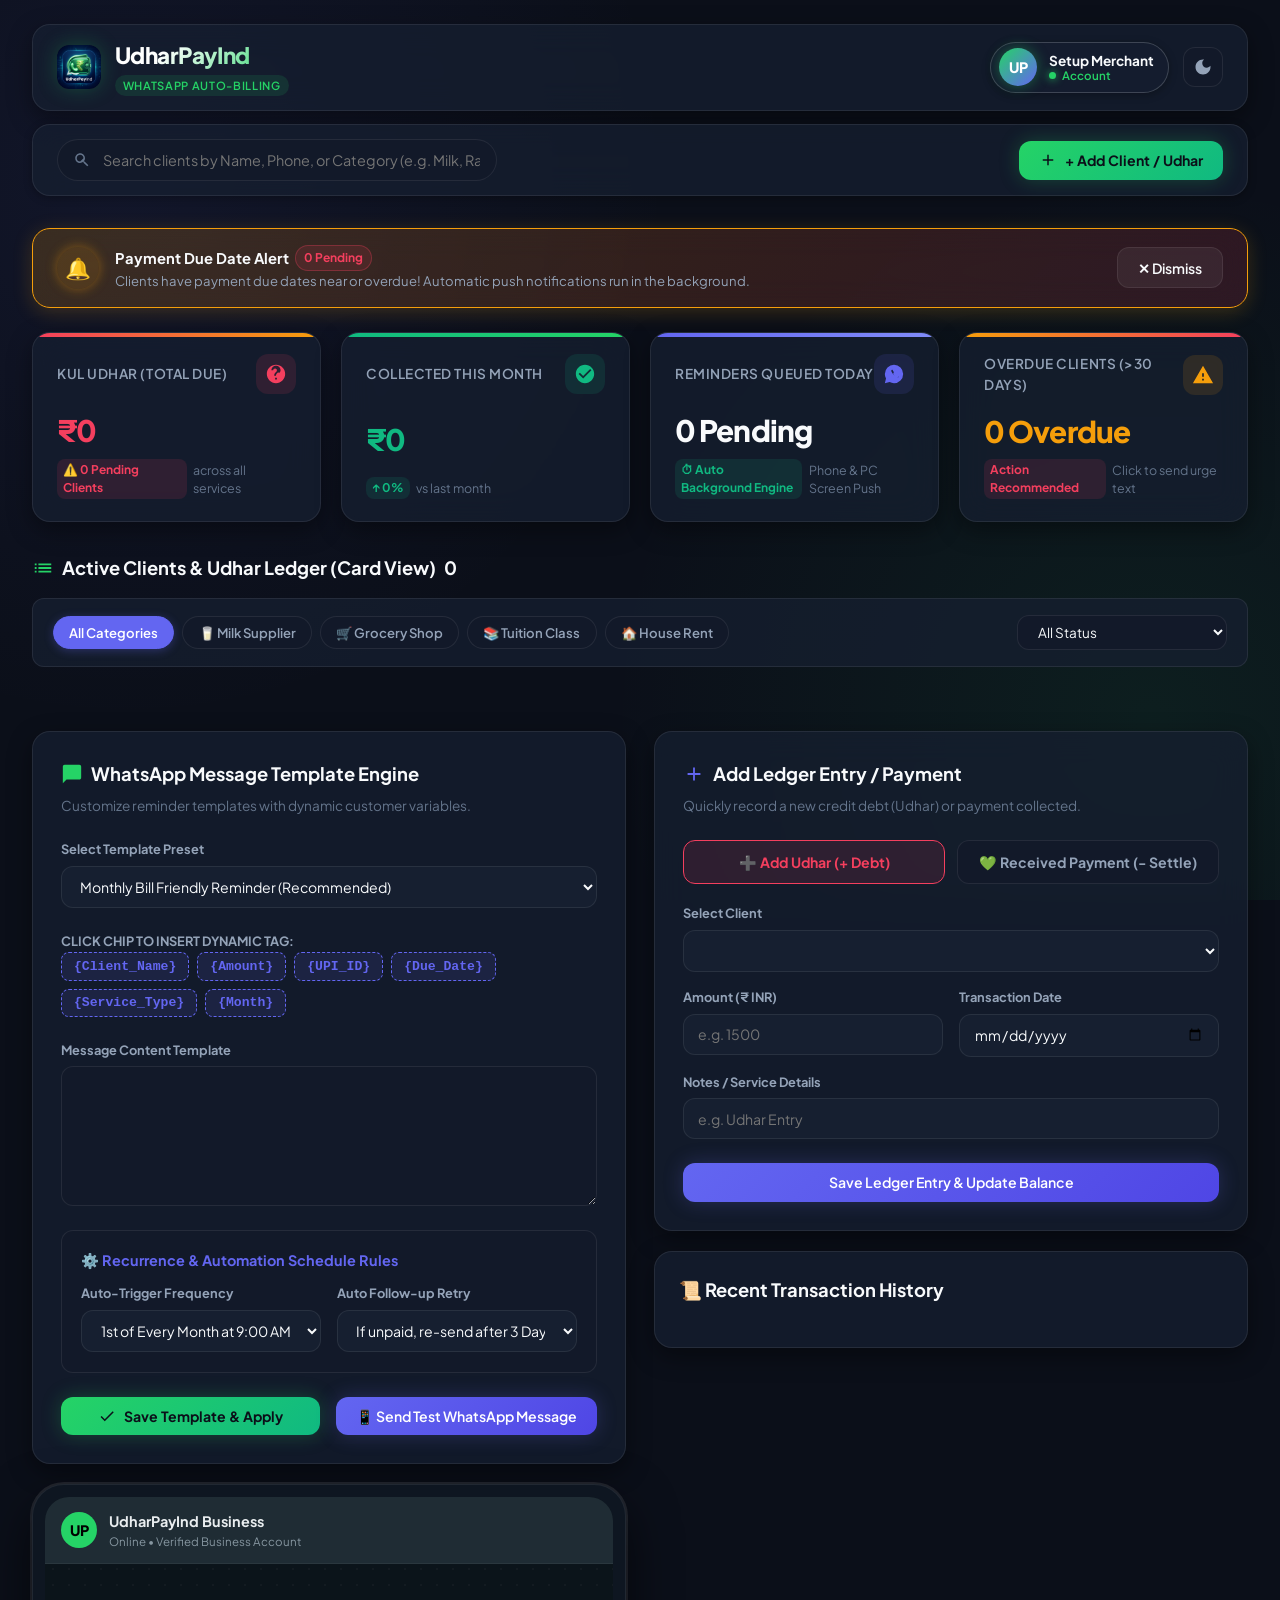
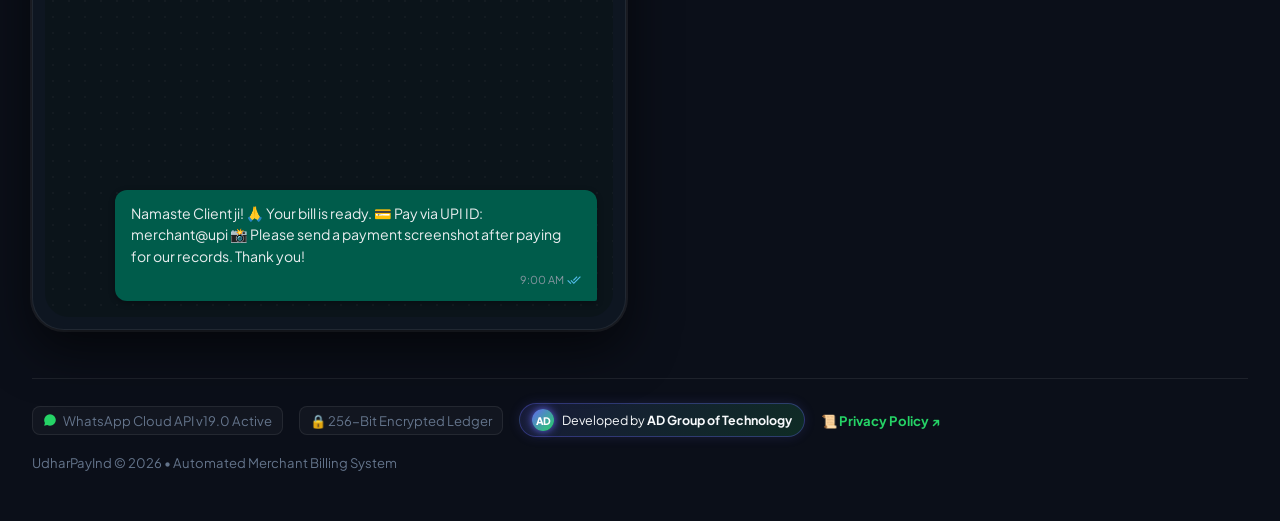
==== index.html @ 21f2e403 "Add files via upload" ====
<!DOCTYPE html>
<html lang="en" data-theme="dark">
<head>
  <meta charset="UTF-8">
  <meta name="viewport" content="width=device-width, initial-scale=1.0">
  <meta name="google-site-verification" content="MEQz3Z1w8PzJcHKmbyC_6hLjg8l4PY33drh4Pd0w-oo" />
  <meta name="theme-color" content="#25D366" />
  <meta name="apple-mobile-web-app-capable" content="yes" />
  <meta name="apple-mobile-web-app-status-bar-style" content="black-translucent" />
  <title>UdharPayInd — Automated Billing & WhatsApp Reminder Platform</title>
  <meta name="description" content="Sleek, automated billing and WhatsApp reminder web dashboard for small merchants, milk suppliers, shopkeepers, tuition teachers, and landlords.">
  <link rel="icon" type="image/png" href="app_logo.png">
  <link rel="manifest" href="manifest.json">
  <link rel="stylesheet" href="styles.css">

  <!-- INLINE SERVICE WORKER REGISTRATION (PWABuilder Instant Detection) -->
  <script>
    if ('serviceWorker' in navigator) {
      window.addEventListener('load', function() {
        navigator.serviceWorker.register('/sw.js', { scope: '/' })
          .then(function(registration) {
            console.log('✅ PWA Service Worker Registered (Scope: ' + registration.scope + ')');
          })
          .catch(function(error) {
            console.error('⚠️ PWA Service Worker Registration Failed:', error);
          });
      });
    }
  </script>
</head>
<body>

  <div class="app-container">

    <!-- STACKED HEADER & TOP NAVIGATION (2 SEPARATE BARS) -->
    <div class="top-header-wrapper">
      
      <!-- BAR 1: BRAND LOGO & USER ACCOUNT -->
      <div class="top-brand-bar">
        <a href="#" class="brand-wrapper" id="brand-logo">
          <div class="brand-icon" style="background: none; padding: 0; overflow: hidden;">
            <!-- Generated Premium 3D Brand Logo -->
            <img src="app_logo.png" alt="UdharPayInd Logo" style="width: 100%; height: 100%; object-fit: cover; border-radius: var(--radius-md);">
          </div>
          <div class="brand-text">
            <h1>UdharPayInd</h1>
            <span class="brand-tag">WhatsApp Auto-Billing</span>
          </div>
        </a>

        <div style="display: flex; align-items: center; gap: 0.85rem;">
          <!-- ANIMATED LOGGED-IN MERCHANT BADGE / LOGO -->
          <div class="user-anime-badge" id="header-user-badge" title="Click to view profile or edit Merchant Name & PIN">
            <div class="anime-avatar-glow" id="header-user-avatar">UP</div>
            <div class="user-anime-info">
              <div class="user-anime-name" id="header-user-name">Setup Merchant</div>
              <div class="user-anime-status">
                <span class="pulse-dot"></span>
                <span id="header-user-phone">Account</span>
              </div>
            </div>
          </div>

          <!-- LOGIN BUTTON (Hidden when logged in) -->
          <button class="btn btn-secondary" id="open-login-modal-btn" style="display: none;" title="Login or Register with Phone Number & PIN">
            🔑 Login / Account
          </button>

          <button class="icon-btn" id="theme-toggle-btn" title="Toggle Light/Dark Theme">
            <svg viewBox="0 0 24 24">
              <path d="M12 3c-4.97 0-9 4.03-9 9s4.03 9 9 9 9-4.03 9-9c0-.46-.04-.92-.1-1.36-.98 1.37-2.58 2.26-4.4 2.26-2.98 0-5.4-2.42-5.4-5.4 0-1.81.89-3.42 2.26-4.4C12.92 3.04 12.46 3 12 3z"/>
            </svg>
          </button>
        </div>
      </div>

      <!-- BAR 2: SEARCH & SEPARATE ADD CLIENT BUTTON BAR -->
      <div class="action-controls-bar">
        <!-- Quick Search Bar -->
        <div class="search-bar-container">
          <svg class="search-icon" viewBox="0 0 24 24">
            <path d="M15.5 14h-.79l-.28-.27C15.41 12.59 16 11.11 16 9.5 16 5.91 13.09 3 9.5 3S3 5.91 3 9.5 5.91 16 9.5 16c1.61 0 3.09-.59 4.23-1.57l.27.28v.79l5 4.99L20.49 19l-4.99-5zm-6 0C7.01 14 5 11.99 5 9.5S7.01 5 9.5 5 14 7.01 14 9.5 14z"/>
          </svg>
          <input type="text" id="global-search" class="search-input" placeholder="Search clients by Name, Phone, or Category (e.g. Milk, Ramesh)..." autocomplete="off">
        </div>

        <div class="action-buttons-group">
          <button class="btn btn-primary" id="open-add-client-modal">
            <svg width="18" height="18" viewBox="0 0 24 24" fill="currentColor">
              <path d="M19 13h-6v6h-2v-6H5v-2h6V5h2v6h6v2z"/>
            </svg>
            + Add Client / Udhar
          </button>
        </div>
      </div>

    </div>

    <!-- ON-SCREEN DUE DATE ALERT BANNER (Phone & Laptop Screen Reminder) -->
    <div class="due-reminder-banner" id="due-reminder-alert-banner">
      <div class="due-banner-icon">🔔</div>
      <div class="due-banner-content">
        <div class="due-banner-title">
          <span>Payment Due Date Alert</span>
          <span class="due-status-pill due-status-overdue" id="due-banner-badge">0 Pending</span>
        </div>
        <div class="due-banner-sub" id="due-banner-text">
          Clients have payment due dates near or overdue! Automatic push notifications run in the background.
        </div>
      </div>
      <div class="due-banner-actions">
        <button class="btn btn-secondary" id="dismiss-due-banner-btn">
          ✕ Dismiss
        </button>
      </div>
    </div>

    <!-- DASHBOARD OVERVIEW (Top Metric Cards) -->
    <section class="metrics-grid">
      <!-- Card 1: Total Udhar -->
      <div class="metric-card card-rose">
        <div class="metric-header">
          <span class="metric-title">Kul Udhar (Total Due)</span>
          <div class="metric-icon-box">
            <svg viewBox="0 0 24 24">
              <path d="M12 2C6.48 2 2 6.48 2 12s4.48 10 10 10 10-4.48 10-10S17.52 2 12 2zm1 16h-2v-2h2v2zm1.07-7.75l-.9.92C12.45 11.9 12 12.5 12 14h-2v-.5c0-1.1.45-2.1 1.17-2.83l1.24-1.26c.37-.36.59-.86.59-1.41 0-1.1-.9-2-2-2s-2 .9-2 2H7c0-2.76 2.24-5 5-5s5 2.24 5 5c0 1.04-.42 1.99-1.07 2.75z"/>
            </svg>
          </div>
        </div>
        <div class="metric-value" id="metric-total-udhar">₹0</div>
        <div class="metric-footer">
          <span class="trend-badge trend-alert">⚠️ 0 Pending Clients</span>
          <span>across all services</span>
        </div>
      </div>

      <!-- Card 2: Collected This Month -->
      <div class="metric-card card-emerald">
        <div class="metric-header">
          <span class="metric-title">Collected This Month</span>
          <div class="metric-icon-box">
            <svg viewBox="0 0 24 24">
              <path d="M12 2C6.48 2 2 6.48 2 12s4.48 10 10 10 10-4.48 10-10S17.52 2 12 2zm-2 15l-5-5 1.41-1.41L10 14.17l7.59-7.59L19 8l-9 9z"/>
            </svg>
          </div>
        </div>
        <div class="metric-value" id="metric-collected-month">₹0</div>
        <div class="metric-footer">
          <span class="trend-badge trend-up">↑ 0%</span>
          <span>vs last month</span>
        </div>
      </div>

      <!-- Card 3: Automated Reminders Queued -->
      <div class="metric-card card-indigo">
        <div class="metric-header">
          <span class="metric-title">Reminders Queued Today</span>
          <div class="metric-icon-box">
            <svg viewBox="0 0 24 24">
              <path d="M16.75 13.96c.25.13.41.2.46.3.06.11.04.61-.21.89-.25.28-.86.58-1.78.22-1.25-.49-2.5-1.57-3.47-2.54-.97-.97-2.05-2.22-2.54-3.47-.36-.92-.06-1.53.22-1.78.28-.25.78-.27.89-.21.1.05.17.21.3.46.43.83.92 1.7 1.08 1.94.16.24.16.48.06.68s-.24.38-.41.56c-.17.18-.32.32-.14.65.18.33.8 1.34 1.72 2.26.92.92 1.93 1.54 2.26 1.72.33.18.47.03.65-.14.18-.17.36-.31.56-.41.2-.1.44-.1.68.06.24.16 1.11.65 1.94 1.08zM12 2A10 10 0 0 0 2 12c0 1.77.46 3.45 1.28 4.93L2 22l5.23-1.23A9.97 9.97 0 0 0 12 22a10 10 0 0 0 10-10A10 10 0 0 0 12 2z"/>
            </svg>
          </div>
        </div>
        <div class="metric-value" id="metric-reminders-queued">0 Pending</div>
        <div class="metric-footer">
          <span class="trend-badge trend-up">⏱ Auto Background Engine</span>
          <span>Phone & PC Screen Push</span>
        </div>
      </div>

      <!-- Card 4: High-Risk / Overdue -->
      <div class="metric-card card-amber">
        <div class="metric-header">
          <span class="metric-title">Overdue Clients (>30 Days)</span>
          <div class="metric-icon-box">
            <svg viewBox="0 0 24 24">
              <path d="M1 21h22L12 2 1 21zm12-3h-2v-2h2v2zm0-4h-2v-4h2v4z"/>
            </svg>
          </div>
        </div>
        <div class="metric-value" id="metric-overdue-clients">0 Overdue</div>
        <div class="metric-footer">
          <span class="trend-badge trend-alert">Action Recommended</span>
          <span>Click to send urge text</span>
        </div>
      </div>
    </section>

    <!-- UNIFIED SINGLE-PAGE DASHBOARD (Card Views for Computer & Mobile Page Switcher) -->
    <main class="dashboard-unified-layout">

      <!-- SECTION 1: Active Clients & Udhar Ledger (CARD VIEW FOR COMPUTER & MOBILE) -->
      <section class="dashboard-section card-section-ledger mobile-active" id="section-ledger">
        <div class="section-title-wrapper">
          <h2 class="card-heading">
            <svg width="22" height="22" viewBox="0 0 24 24" fill="var(--whatsapp-green)"><path d="M3 13h2v-2H3v2zm0 4h2v-2H3v2zm0-8h2V7H3v2zm4 4h14v-2H7v2zm0 4h14v-2H7v2zM7 7v2h14V7H7z"/></svg>
            Active Clients & Udhar Ledger (Card View)
            <span class="tab-count-badge" id="client-count-badge">0</span>
          </h2>
        </div>

        <!-- Controls & Category Filters (Wrap layout, NO SCROLL) -->
        <div class="controls-bar-wrap">
          <div class="filter-chips-wrap" id="category-filter-chips">
            <button class="chip-btn active" data-category="all">All Categories</button>
            <button class="chip-btn" data-category="Milk">🥛 Milk Supplier</button>
            <button class="chip-btn" data-category="Grocery">🛒 Grocery Shop</button>
            <button class="chip-btn" data-category="Tuition">📚 Tuition Class</button>
            <button class="chip-btn" data-category="Rent">🏠 House Rent</button>
          </div>

          <div class="secondary-filters">
            <select id="status-select-filter" class="custom-select">
              <option value="all">All Status</option>
              <option value="overdue">Overdue Only (>15 days)</option>
              <option value="due_soon">Due Date Near / Pending</option>
              <option value="paid">Zero Balance (Paid)</option>
            </select>
          </div>
        </div>

        <!-- Unified Client Cards Grid (Used for BOTH Computer & Mobile modes) -->
        <div id="client-cards-grid" class="client-cards-grid">
          <!-- Dynamically populated via JS -->
        </div>
      </section>

      <!-- TWO-COLUMN DASHBOARD SECTION: WhatsApp Automation & Quick Entry -->
      <div class="dashboard-bottom-grid">
        
        <!-- SECTION 2: WhatsApp Automation Setup & Message Templates -->
        <section class="dashboard-section card-section-whatsapp" id="section-whatsapp">
          <div class="config-card">
            <h2 class="card-heading">
              <svg width="22" height="22" viewBox="0 0 24 24" fill="var(--whatsapp-green)"><path d="M20 2H4c-1.1 0-1.99.9-1.99 2L2 22l4-4h14c1.1 0 2-.9 2-2V4c0-1.1-.9-2-2-2z"/></svg>
              WhatsApp Message Template Engine
            </h2>
            <p class="card-subheading">Customize reminder templates with dynamic customer variables.</p>

            <div class="form-group" style="margin-bottom: 1.25rem;">
              <label class="form-label">Select Template Preset</label>
              <select id="template-preset-select" class="form-input">
                <option value="monthly_bill">Monthly Bill Friendly Reminder (Recommended)</option>
                <option value="urgent_overdue">Urgent Payment Overdue Alert</option>
                <option value="milk_weekly">Milk Supplier Weekly Summary</option>
                <option value="tuition_fee">Tuition Monthly Fee Notice</option>
                <option value="payment_thankyou">Payment Receipt & Thank You</option>
              </select>
            </div>

            <!-- Dynamic Variable Insertion Chips (No scroll, flex wrap) -->
            <div class="variables-section">
              <span class="variables-label">Click chip to insert dynamic tag:</span>
              <div class="var-chips-wrap">
                <button class="var-chip" data-var="{Client_Name}">{Client_Name}</button>
                <button class="var-chip" data-var="{Amount}">{Amount}</button>
                <button class="var-chip" data-var="{UPI_ID}">{UPI_ID}</button>
                <button class="var-chip" data-var="{Due_Date}">{Due_Date}</button>
                <button class="var-chip" data-var="{Service_Type}">{Service_Type}</button>
                <button class="var-chip" data-var="{Month}">{Month}</button>
              </div>
            </div>

            <!-- Message Textarea -->
            <div class="form-group">
              <label class="form-label">Message Content Template</label>
              <textarea id="template-editor" class="template-textarea" spellcheck="false"></textarea>
            </div>

            <!-- Recurrence Rules Configurator -->
            <div class="recurrence-box">
              <h4 style="font-size: 0.9rem; font-weight: 700; margin-bottom: 0.75rem; color: var(--indigo-primary);">
                ⚙️ Recurrence & Automation Schedule Rules
              </h4>
              <div class="form-grid">
                <div class="form-group">
                  <label class="form-label">Auto-Trigger Frequency</label>
                  <select class="form-input" id="rule-frequency">
                    <option value="1st_month">1st of Every Month at 9:00 AM</option>
                    <option value="5th_month">5th of Every Month at 9:00 AM</option>
                    <option value="weekly_sun">Every Sunday Evening (7:00 PM)</option>
                    <option value="daily_milk">Daily Morning Summary (8:00 AM)</option>
                  </select>
                </div>
                <div class="form-group">
                  <label class="form-label">Auto Follow-up Retry</label>
                  <select class="form-input" id="rule-retry">
                    <option value="3_days">If unpaid, re-send after 3 Days</option>
                    <option value="5_days">If unpaid, re-send after 5 Days</option>
                    <option value="7_days">If unpaid, re-send after 7 Days</option>
                  </select>
                </div>
              </div>
            </div>

            <div style="display: flex; gap: 1rem; flex-wrap: wrap;">
              <button class="btn btn-primary" id="save-template-btn" style="flex: 1;">
                <svg width="18" height="18" viewBox="0 0 24 24" fill="currentColor"><path d="M9 16.17L4.83 12l-1.42 1.41L9 19 21 7l-1.41-1.41z"/></svg>
                Save Template & Apply
              </button>
              <button class="btn btn-indigo" id="test-dispatch-btn" style="flex: 1;">
                📱 Send Test WhatsApp Message
              </button>
            </div>
          </div>

          <!-- Live WhatsApp Mobile Phone Mockup -->
          <div class="phone-mockup-wrapper" style="margin-top: 1.25rem;">
            <div class="phone-screen">
              <div class="wa-header">
                <div class="wa-avatar" id="wa-mockup-avatar">UP</div>
                <div>
                  <div class="wa-title-name" id="wa-mockup-sender">UdharPayInd Business</div>
                  <div class="wa-status-text">Online • Verified Business Account</div>
                </div>
              </div>
              <div class="wa-chat-body">
                <div class="wa-chat-bubble" id="live-wa-preview-bubble">
                  Namaste Client ji! 🙏 Your bill is ready.

💳 Pay via UPI ID: merchant@upi

📸 Please send a payment screenshot after paying for our records. Thank you!
                  <div class="wa-time-stamp">
                    <span>9:00 AM</span>
                    <svg class="double-tick" viewBox="0 0 24 24"><path d="M18 7l-1.41-1.41-6.34 6.34 1.41 1.41L18 7zm4.24-1.41L11.66 16.17 7.41 11.93l-1.41 1.41 5.66 5.66 12-12-1.42-1.41zM.41 13.41l5.66 5.66 1.41-1.41L1.83 12 .41 13.41z"/></svg>
                  </div>
                </div>
              </div>
            </div>
          </div>
        </section>

        <!-- SECTION 3: Quick Payment Entry / Log -->
        <section class="dashboard-section card-section-entry" id="section-entry">
          <div class="config-card" style="margin-bottom: 1.25rem;">
            <h2 class="card-heading">
              <svg width="22" height="22" viewBox="0 0 24 24" fill="var(--indigo-primary)"><path d="M19 13h-6v6h-2v-6H5v-2h6V5h2v6h6v2z"/></svg>
              Add Ledger Entry / Payment
            </h2>
            <p class="card-subheading">Quickly record a new credit debt (Udhar) or payment collected.</p>

            <form id="quick-entry-form" autocomplete="off">
              <div class="transaction-type-selector">
                <button type="button" class="type-btn type-debit active" id="btn-type-debit" data-type="debit">
                  ➕ Add Udhar (+ Debt)
                </button>
                <button type="button" class="type-btn type-credit" id="btn-type-credit" data-type="credit">
                  💚 Received Payment (- Settle)
                </button>
              </div>

              <div class="form-group" style="margin-bottom: 1rem;">
                <label class="form-label">Select Client</label>
                <select class="form-input" id="entry-client-select" required></select>
              </div>

              <div class="form-grid" style="margin-bottom: 1rem;">
                <div class="form-group">
                  <label class="form-label">Amount (₹ INR)</label>
                  <input type="number" class="form-input" id="entry-amount" placeholder="e.g. 1500" min="1" required autocomplete="off">
                </div>

                <div class="form-group">
                  <label class="form-label">Transaction Date</label>
                  <input type="date" class="form-input" id="entry-date" required>
                </div>
              </div>

              <div class="form-group" style="margin-bottom: 1.5rem;">
                <label class="form-label">Notes / Service Details</label>
                <input type="text" class="form-input" id="entry-notes" placeholder="e.g. Udhar Entry" autocomplete="off">
              </div>

              <button type="submit" class="btn btn-indigo" style="width: 100%;">
                Save Ledger Entry & Update Balance
              </button>
            </form>
          </div>

          <div class="history-card">
            <h3 class="card-heading" style="margin-bottom: 1.25rem;">
              📜 Recent Transaction History
            </h3>
            <div id="transaction-history-list"></div>
          </div>
        </section>

      </div>

    </main>

    <!-- MOBILE FLOATING BOTTOM PAGE SWITCHER (Shown on Mobile Screens < 768px) -->
    <nav class="mobile-bottom-nav" id="mobile-bottom-nav">
      <button class="mobile-nav-btn active" data-target="section-ledger">
        <svg width="20" height="20" viewBox="0 0 24 24" fill="currentColor"><path d="M16 11c1.66 0 2.99-1.34 2.99-3S17.66 5 16 5c-1.66 0-3 1.34-3 3zm-8 0c1.66 0 2.99-1.34 2.99-3S9.66 5 8 5C6.34 5 5 6.34 5 8s1.34 3 3 3zm0 2c-2.33 0-7 1.17-7 3.5V19h14v-2.5c0-2.33-4.67-3.5-7-3.5zm8 0c-.29 0-.62.02-.97.05 1.16.84 1.97 1.97 1.97 3.45V19h6v-2.5c0-2.33-4.67-3.5-7-3.5z"/></svg>
        <span>Clients</span>
      </button>

      <button class="mobile-nav-btn" data-target="section-whatsapp">
        <svg width="20" height="20" viewBox="0 0 24 24" fill="currentColor"><path d="M20 2H4c-1.1 0-1.99.9-1.99 2L2 22l4-4h14c1.1 0 2-.9 2-2V4c0-1.1-.9-2-2-2zM6 9h12v2H6V9zm8 5H6v-2h8v2zm4-6H6V6h12v2z"/></svg>
        <span>WhatsApp</span>
      </button>

      <button class="mobile-nav-btn" data-target="section-entry">
        <svg width="20" height="20" viewBox="0 0 24 24" fill="currentColor"><path d="M19 3H5c-1.11 0-2 .9-2 2v14c0 1.1.89 2 2 2h14c1.1 0 2-.9 2-2V5c0-1.1-.9-2-2-2zm-2 10h-4v4h-2v-4H7v-2h4V7h2v4h4v2z"/></svg>
        <span>Quick Entry</span>
      </button>
    </nav>

    <!-- FOOTER & TRUST BADGES -->
    <footer class="footer">
      <div class="footer-badges">
        <div class="badge-item">
          <svg width="14" height="14" viewBox="0 0 24 24" fill="var(--whatsapp-green)"><path d="M12 2A10 10 0 0 0 2 12c0 1.77.46 3.45 1.28 4.93L2 22l5.23-1.23A9.97 9.97 0 0 0 12 22a10 10 0 0 0 10-10A10 10 0 0 0 12 2z"/></svg>
          WhatsApp Cloud API v19.0 Active
        </div>
        <div class="badge-item">
          🔒 256-Bit Encrypted Ledger
        </div>
        <!-- DEVELOPED BY AD GROUP OF TECHNOLOGY LOGO BADGE -->
        <div class="developer-logo-badge" title="Developed by AD Group of Technology">
          <span class="ad-tech-icon">AD</span>
          <span>Developed by <strong>AD Group of Technology</strong></span>
        </div>
        <!-- OFFICIAL PRIVACY POLICY LINK -->
        <a href="https://www.termsfeed.com/live/a82e1731-dd0a-4020-8e53-e68a2236c1ee" target="_blank" rel="noopener noreferrer" style="color: var(--whatsapp-green); text-decoration: none; font-weight: 700;" title="Official TermsFeed Privacy Policy">
          📜 Privacy Policy ↗
        </a>
      </div>
      <div>
        UdharPayInd © 2026 • Automated Merchant Billing System
      </div>
    </footer>

  </div>

  <!-- MODAL 0: NEW USER ONBOARDING WELCOME POPUP MODAL -->
  <div class="modal-overlay" id="onboarding-modal">
    <div class="modal-card" style="max-width: 520px; border: 2px solid var(--whatsapp-green);">
      <div class="modal-header" style="border-bottom: 1px solid var(--border-color); padding-bottom: 0.85rem;">
        <h3 class="modal-title" style="display: flex; align-items: center; gap: 0.6rem; color: var(--whatsapp-green); font-size: 1.25rem;">
          👋 Welcome to UdharPayInd!
        </h3>
      </div>
      <p style="font-size: 0.88rem; color: var(--text-secondary); margin-top: 0.75rem; margin-bottom: 1.25rem; line-height: 1.5;">
        Please tell us about yourself and your business to set up your fresh, clean ledger dashboard.
      </p>

      <form id="onboarding-form" autocomplete="off">
        <div class="form-group" style="margin-bottom: 1rem;">
          <label class="form-label">Merchant / Business Display Name *</label>
          <input type="text" id="onboard-name" class="form-input" placeholder="e.g. Sharma Dairy & Provisions" required autocomplete="off">
        </div>

        <div class="form-grid" style="margin-bottom: 1rem;">
          <div class="form-group">
            <label class="form-label">Mobile Phone Number *</label>
            <input type="tel" id="onboard-phone" class="form-input" placeholder="e.g. 9876500000" maxlength="10" required autocomplete="off">
          </div>
          <div class="form-group">
            <label class="form-label">4-Digit Security PIN *</label>
            <input type="password" id="onboard-pin" class="form-input" placeholder="e.g. 1234" maxlength="4" required autocomplete="new-password">
          </div>
        </div>

        <div class="form-group" style="margin-bottom: 1.25rem;">
          <label class="form-label">Merchant Primary UPI ID (To receive payments) *</label>
          <input type="text" id="onboard-upi" class="form-input" placeholder="e.g. sharmadairy@upi or 9876500000@paytm" required autocomplete="off">
        </div>

        <div class="form-group" style="margin-bottom: 1.5rem;">
          <label class="form-label">Primary Service Category</label>
          <select id="onboard-category" class="form-input">
            <option value="Milk">🥛 Milk Supplier</option>
            <option value="Grocery">🛒 Grocery Shop</option>
            <option value="Tuition">📚 Tuition Class</option>
            <option value="Rent">🏠 House Rent</option>
            <option value="General">📦 General Shopkeeper / Services</option>
          </select>
        </div>

        <button type="submit" class="btn btn-primary" style="width: 100%; padding: 0.85rem; font-size: 1rem;">
          🚀 Save Setup & Start Clean Ledger
        </button>
      </form>
    </div>
  </div>

  <!-- MODAL 1: ADD NEW CLIENT -->
  <div class="modal-overlay" id="add-client-modal">
    <div class="modal-card">
      <div class="modal-header">
        <h3 class="modal-title">➕ Add New Client & Udhar Record</h3>
        <button class="modal-close" id="close-add-modal">&times;</button>
      </div>
      <form id="add-client-form" autocomplete="off">
        <div class="form-group" style="margin-bottom: 1rem;">
          <label class="form-label">Client Full Name *</label>
          <input type="text" id="new-client-name" class="form-input" placeholder="e.g. Ramesh Kumar" required autocomplete="off">
        </div>

        <div class="form-grid" style="margin-bottom: 1rem;">
          <div class="form-group">
            <label class="form-label">WhatsApp Phone Number *</label>
            <input type="tel" id="new-client-phone" class="form-input" placeholder="+91 98765 43210" required autocomplete="off">
          </div>

          <div class="form-group">
            <label class="form-label">Service Category *</label>
            <select id="new-client-category" class="form-input">
              <option value="Milk">🥛 Milk Supplier</option>
              <option value="Grocery">🛒 Grocery Shop</option>
              <option value="Tuition">📚 Tuition Class</option>
              <option value="Rent">🏠 House Rent</option>
            </select>
          </div>
        </div>

        <div class="form-grid" style="margin-bottom: 1.25rem;">
          <div class="form-group">
            <label class="form-label">Initial Udhar Due Amount (₹)</label>
            <input type="number" id="new-client-amount" class="form-input" placeholder="0" min="0" required autocomplete="off">
          </div>

          <div class="form-group">
            <label class="form-label">Billing Cycle</label>
            <select id="new-client-frequency" class="form-input">
              <option value="Monthly - 1st">Monthly - 1st Day</option>
              <option value="Monthly - 5th">Monthly - 5th Day</option>
              <option value="Weekly - Sunday">Weekly - Every Sunday</option>
              <option value="Custom Date">Custom Date</option>
            </select>
          </div>
        </div>

        <div style="display: flex; gap: 0.75rem; justify-content: flex-end;">
          <button type="button" class="btn btn-secondary" id="cancel-add-modal">Cancel</button>
          <button type="submit" class="btn btn-primary">+ Save Client Record</button>
        </div>
      </form>
    </div>
  </div>

  <!-- MODAL 2: SETTLE PAYMENT -->
  <div class="modal-overlay" id="settle-modal">
    <div class="modal-card">
      <div class="modal-header">
        <h3 class="modal-title">💚 Settle Payment for <span id="settle-client-name">Client</span></h3>
        <button class="modal-close" id="close-settle-modal">&times;</button>
      </div>
      <form id="settle-form" autocomplete="off">
        <input type="hidden" id="settle-client-id">
        <div style="background: var(--bg-input); padding: 1rem; border-radius: var(--radius-md); margin-bottom: 1.25rem;">
          <div style="font-size: 0.85rem; color: var(--text-muted);">Current Outstanding Balance</div>
          <div style="font-size: 1.5rem; font-weight: 800; color: var(--rose-danger);" id="settle-current-due">₹0</div>
        </div>

        <div class="form-group" style="margin-bottom: 1rem;">
          <label class="form-label">Payment Amount Collected (₹)</label>
          <input type="number" id="settle-amount-input" class="form-input" placeholder="Enter amount received" min="1" required autocomplete="off">
        </div>

        <div class="form-group" style="margin-bottom: 1.5rem;">
          <label class="form-label">Payment Method</label>
          <select id="settle-method" class="form-input">
            <option value="UPI">📱 UPI (Google Pay / PhonePe / Paytm)</option>
            <option value="Cash">💵 Cash</option>
            <option value="Bank Transfer">🏦 Bank Transfer</option>
          </select>
        </div>

        <div style="display: flex; gap: 0.75rem; justify-content: flex-end;">
          <button type="button" class="btn btn-secondary" id="cancel-settle-modal">Cancel</button>
          <button type="submit" class="btn btn-primary">Confirm Settlement & Send Receipt</button>
        </div>
      </form>
    </div>
  </div>

  <!-- MODAL 3: REAL WHATSAPP DISPATCH MODAL -->
  <div class="modal-overlay" id="wa-modal">
    <div class="modal-card" style="max-width: 600px;">
      <div class="modal-header">
        <h3 class="modal-title" style="display: flex; align-items: center; gap: 0.5rem; color: var(--whatsapp-green);">
          <svg width="24" height="24" viewBox="0 0 24 24" fill="currentColor"><path d="M12 2A10 10 0 0 0 2 12c0 1.77.46 3.45 1.28 4.93L2 22l5.23-1.23A9.97 9.97 0 0 0 12 22a10 10 0 0 0 10-10A10 10 0 0 0 12 2z"/></svg>
          Send WhatsApp Reminder Message
        </h3>
        <button class="modal-close" id="close-wa-modal">&times;</button>
      </div>

      <div style="display: grid; grid-template-columns: 1fr 1fr; gap: 1rem; margin-bottom: 1rem; background: var(--bg-input); padding: 0.85rem; border-radius: var(--radius-md); border: 1px solid var(--border-color);">
        <div>
          <div style="font-size: 0.78rem; color: var(--text-muted); text-transform: uppercase; font-weight: 700;">Sender Business:</div>
          <div style="font-size: 0.88rem; font-weight: 700; color: var(--whatsapp-green);" id="wa-modal-sender-info">
            Account Phone
          </div>
        </div>
        <div>
          <div style="font-size: 0.78rem; color: var(--text-muted); text-transform: uppercase; font-weight: 700;">Recipient Client:</div>
          <div style="font-size: 0.88rem; font-weight: 700;" id="wa-modal-recipient">
            Client Name
          </div>
        </div>
      </div>

      <!-- EDITABLE & SCROLLABLE MESSAGE TEXTAREA -->
      <div class="form-group" style="margin-bottom: 1.25rem;">
        <div style="display: flex; align-items: center; justify-content: space-between; margin-bottom: 0.4rem;">
          <label class="form-label" style="margin-bottom: 0;">✏️ Edit Message Content (Scrollable):</label>
          <span style="font-size: 0.75rem; color: var(--whatsapp-green); font-weight: 600;">Full Editing Enabled</span>
        </div>
        <textarea id="wa-modal-message-editor" class="wa-message-editor-scrollable" placeholder="Type or edit message content here..."></textarea>
      </div>

      <!-- Dispatch Method Options -->
      <div style="background: var(--bg-input); padding: 0.85rem 1rem; border-radius: var(--radius-md); margin-bottom: 1.25rem; border: 1px solid var(--border-color);">
        <label class="form-label" style="margin-bottom: 0.5rem; display: block;">Choose Dispatch Method:</label>
        
        <div style="display: flex; gap: 1.5rem;">
          <label style="display: flex; align-items: center; gap: 0.5rem; cursor: pointer;">
            <input type="radio" name="dispatch-mode" value="direct" id="dispatch-mode-direct" checked>
            <span style="font-weight: 700; font-size: 0.88rem;">WhatsApp App / Web (`wa.me`)</span>
          </label>

          <label style="display: flex; align-items: center; gap: 0.5rem; cursor: pointer;">
            <input type="radio" name="dispatch-mode" value="cloud_api" id="dispatch-mode-api">
            <span style="font-weight: 700; font-size: 0.88rem;">Meta WhatsApp Cloud API</span>
          </label>
        </div>
      </div>

      <!-- Cloud API JSON Inspector (hidden by default) -->
      <div id="cloud-api-inspector" style="display: none; margin-bottom: 1.25rem;">
        <label class="form-label">Meta Cloud API JSON Payload (POST https://graph.facebook.com/v19.0/messages):</label>
        <pre style="background: #000000; color: #10b981; padding: 0.85rem; border-radius: var(--radius-md); font-family: monospace; font-size: 0.78rem; overflow-x: auto; max-height: 120px;" id="api-json-preview"></pre>
      </div>

      <div style="display: flex; gap: 0.75rem; justify-content: flex-end;">
        <button class="btn btn-secondary" id="cancel-wa-modal">Cancel</button>
        <a href="#" target="_blank" class="btn btn-primary" id="open-wa-direct-link" style="text-decoration: none;">
          🚀 Dispatch Message Now
        </a>
      </div>
    </div>
  </div>

  <!-- MODAL 5: ALL-IN-ONE MERCHANT BUSINESS, UPI & PIN LOGIN -->
  <div class="modal-overlay" id="login-account-modal">
    <div class="modal-card" style="max-width: 500px;">
      <div class="modal-header">
        <h3 class="modal-title" style="display: flex; align-items: center; gap: 0.5rem; color: var(--indigo-primary);">
          🔐 Merchant Business & Account Setup
        </h3>
        <button class="modal-close" id="close-login-modal">&times;</button>
      </div>

      <div style="background: var(--bg-input); padding: 1rem; border-radius: var(--radius-md); border: 1px solid var(--border-color); margin-bottom: 1.25rem;">
        <span style="font-size: 0.82rem; color: var(--text-muted);">
          💡 Enter your **Merchant Display Name**, **Mobile Number**, **4-Digit PIN**, and **UPI ID** to log in to your account.
        </span>
      </div>

      <form id="login-account-form" autocomplete="off">
        <!-- EDITABLE MERCHANT USER NAME FIELD -->
        <div class="form-group" style="margin-bottom: 1rem;">
          <label class="form-label">Merchant / Business Display Name *</label>
          <input type="text" id="login-name-input" class="form-input" placeholder="e.g. Sharma Dairy & Provisions" required autocomplete="off">
        </div>

        <div class="form-grid" style="margin-bottom: 1rem;">
          <div class="form-group">
            <label class="form-label">Merchant Mobile Phone Number *</label>
            <input type="tel" id="login-phone-input" class="form-input" placeholder="e.g. 9876500000" maxlength="10" required autocomplete="off">
          </div>

          <div class="form-group">
            <label class="form-label">4-Digit Security PIN *</label>
            <input type="password" id="login-pin-input" class="form-input" placeholder="e.g. 1234" maxlength="4" required autocomplete="new-password">
          </div>
        </div>

        <!-- MERCHANT UPI ID FIELD -->
        <div class="form-group" style="margin-bottom: 1.5rem;">
          <label class="form-label">Merchant Primary UPI ID (To receive payments) *</label>
          <input type="text" id="login-upi-input" class="form-input" placeholder="e.g. sharmadairy@upi or 9876500000@paytm" required autocomplete="off">
        </div>

        <div style="display: flex; gap: 0.75rem; justify-content: flex-end;">
          <button type="button" class="btn btn-secondary" id="cancel-login-modal">Cancel</button>
          <button type="submit" class="btn btn-primary">🔓 Save Profile & Login</button>
        </div>
      </form>
    </div>
  </div>

  <!-- TOAST CONTAINER -->
  <div class="toast-container" id="toast-container"></div>

  <script src="app.js"></script>
</body>
</html>
---- styles.css ----
/* ==========================================================================
   UdharPayInd - Fintech Modern Design System
   Automated Billing & WhatsApp Reminder Platform
   ========================================================================== */

@import url('https://fonts.googleapis.com/css2?family=Plus+Jakarta+Sans:wght@300;400;500;600;700;800&display=swap');

:root {
  /* Dark Theme Tokens (Default) */
  --bg-main: #0b0f19;
  --bg-card: rgba(22, 31, 48, 0.75);
  --bg-card-hover: rgba(30, 42, 65, 0.85);
  --bg-card-solid: #161f30;
  --bg-input: #121929;
  --border-color: rgba(255, 255, 255, 0.08);
  --border-color-hover: rgba(255, 255, 255, 0.18);
  
  /* Brand Colors */
  --whatsapp-green: #25D366;
  --whatsapp-dark: #128C7E;
  --whatsapp-light-bg: rgba(37, 211, 102, 0.12);
  --indigo-primary: #6366f1;
  --indigo-hover: #4f46e5;
  --indigo-light-bg: rgba(99, 102, 241, 0.12);
  --emerald-success: #10b981;
  --emerald-light-bg: rgba(16, 185, 129, 0.12);
  --rose-danger: #f43f5e;
  --rose-light-bg: rgba(244, 63, 94, 0.12);
  --amber-warning: #f59e0b;
  --amber-light-bg: rgba(245, 158, 11, 0.12);

  /* Typography */
  --text-primary: #f8fafc;
  --text-secondary: #94a3b8;
  --text-muted: #64748b;
  --font-family: 'Plus Jakarta Sans', -apple-system, BlinkMacSystemFont, "Segoe UI", Roboto, sans-serif;

  /* Shadows & Effects */
  --shadow-sm: 0 2px 8px rgba(0, 0, 0, 0.3);
  --shadow-md: 0 8px 24px rgba(0, 0, 0, 0.4);
  --shadow-lg: 0 16px 36px rgba(0, 0, 0, 0.5);
  --shadow-glow-wa: 0 0 20px rgba(37, 211, 102, 0.25);
  --shadow-glow-indigo: 0 0 20px rgba(99, 102, 241, 0.25);
  --radius-sm: 8px;
  --radius-md: 12px;
  --radius-lg: 18px;
  --radius-full: 9999px;
  --glass-blur: blur(16px);
  --transition: all 0.25s cubic-bezier(0.4, 0, 0.2, 1);
}

/* Light Theme Tokens */
[data-theme="light"] {
  --bg-main: #f1f5f9;
  --bg-card: rgba(255, 255, 255, 0.85);
  --bg-card-hover: #ffffff;
  --bg-card-solid: #ffffff;
  --bg-input: #f8fafc;
  --border-color: rgba(0, 0, 0, 0.08);
  --border-color-hover: rgba(0, 0, 0, 0.18);
  --text-primary: #0f172a;
  --text-secondary: #475569;
  --text-muted: #94a3b8;
  --shadow-sm: 0 2px 8px rgba(0, 0, 0, 0.05);
  --shadow-md: 0 8px 24px rgba(0, 0, 0, 0.08);
  --shadow-lg: 0 16px 36px rgba(0, 0, 0, 0.12);
}

/* Base Reset */
* {
  margin: 0;
  padding: 0;
  box-sizing: border-box;
}

body {
  font-family: var(--font-family);
  background-color: var(--bg-main);
  color: var(--text-primary);
  line-height: 1.5;
  min-height: 100vh;
  overflow-x: hidden;
  background-image: 
    radial-gradient(circle at 10% 20%, rgba(99, 102, 241, 0.08) 0%, transparent 40%),
    radial-gradient(circle at 90% 80%, rgba(37, 211, 102, 0.08) 0%, transparent 40%);
  background-attachment: fixed;
}

/* Custom Scrollbar */
::-webkit-scrollbar {
  width: 8px;
  height: 8px;
}
::-webkit-scrollbar-track {
  background: var(--bg-main);
}
::-webkit-scrollbar-thumb {
  background: rgba(255, 255, 255, 0.15);
  border-radius: var(--radius-full);
}
::-webkit-scrollbar-thumb:hover {
  background: rgba(255, 255, 255, 0.25);
}

/* Layout Container */
.app-container {
  max-width: 1440px;
  margin: 0 auto;
  padding: 1.5rem 2rem 3rem 2rem;
  width: 100%;
}

/* ==========================================================================
   Stacked Header & Navigation Bars (2 Separate Bars)
   ========================================================================== */
.top-header-wrapper {
  display: flex;
  flex-direction: column;
  gap: 0.85rem;
  margin-bottom: 2rem;
  position: sticky;
  top: 1rem;
  z-index: 100;
}

.top-brand-bar {
  display: flex;
  align-items: center;
  justify-content: space-between;
  gap: 1rem;
  padding: 0.85rem 1.5rem;
  background: var(--bg-card);
  backdrop-filter: var(--glass-blur);
  border: 1px solid var(--border-color);
  border-radius: var(--radius-lg);
  box-shadow: var(--shadow-md);
}

.action-controls-bar {
  display: flex;
  align-items: center;
  justify-content: space-between;
  gap: 1rem;
  padding: 0.85rem 1.5rem;
  background: var(--bg-card);
  backdrop-filter: var(--glass-blur);
  border: 1px solid var(--border-color);
  border-radius: var(--radius-lg);
  box-shadow: var(--shadow-sm);
  flex-wrap: wrap;
}

.action-buttons-group {
  display: flex;
  align-items: center;
  gap: 0.75rem;
  flex-wrap: wrap;
}

.brand-wrapper {
  display: flex;
  align-items: center;
  gap: 0.85rem;
  text-decoration: none;
}

.brand-icon {
  width: 44px;
  height: 44px;
  border-radius: var(--radius-md);
  background: linear-gradient(135deg, var(--whatsapp-green), var(--indigo-primary));
  display: flex;
  align-items: center;
  justify-content: center;
  box-shadow: var(--shadow-glow-wa);
  position: relative;
  flex-shrink: 0;
}

.brand-icon svg {
  width: 26px;
  height: 26px;
  fill: #ffffff;
}

.brand-text h1 {
  font-size: 1.4rem;
  font-weight: 800;
  letter-spacing: -0.02em;
  background: linear-gradient(135deg, #ffffff 30%, var(--whatsapp-green) 100%);
  -webkit-background-clip: text;
  -webkit-text-fill-color: transparent;
}

[data-theme="light"] .brand-text h1 {
  background: linear-gradient(135deg, #0f172a 30%, var(--indigo-hover) 100%);
  -webkit-background-clip: text;
  -webkit-text-fill-color: transparent;
}

.brand-tag {
  font-size: 0.7rem;
  font-weight: 600;
  text-transform: uppercase;
  letter-spacing: 0.06em;
  color: var(--whatsapp-green);
  background: var(--whatsapp-light-bg);
  padding: 2px 8px;
  border-radius: var(--radius-full);
  display: inline-block;
}

.search-bar-container {
  flex: 1;
  max-width: 440px;
  position: relative;
}

.search-input {
  width: 100%;
  padding: 0.7rem 1rem 0.7rem 2.8rem;
  background: var(--bg-input);
  border: 1px solid var(--border-color);
  border-radius: var(--radius-full);
  color: var(--text-primary);
  font-family: inherit;
  font-size: 0.9rem;
  outline: none;
  transition: var(--transition);
}

.search-input:focus {
  border-color: var(--indigo-primary);
  box-shadow: 0 0 0 3px rgba(99, 102, 241, 0.2);
}

.search-icon {
  position: absolute;
  left: 1rem;
  top: 50%;
  transform: translateY(-50%);
  width: 18px;
  height: 18px;
  fill: var(--text-muted);
  pointer-events: none;
}

.header-actions {
  display: flex;
  align-items: center;
  gap: 0.85rem;
}

/* Animated Logged-in Merchant Badge & Floating Logo */
.user-anime-badge {
  display: inline-flex;
  align-items: center;
  gap: 0.75rem;
  padding: 0.35rem 0.9rem 0.35rem 0.5rem;
  background: var(--bg-card);
  border: 1px solid var(--border-color-hover);
  border-radius: var(--radius-full);
  cursor: pointer;
  transition: var(--transition);
  box-shadow: var(--shadow-sm);
}

.user-anime-badge:hover {
  transform: translateY(-2px);
  border-color: var(--whatsapp-green);
  box-shadow: var(--shadow-glow-wa);
}

.anime-avatar-glow {
  width: 38px;
  height: 38px;
  border-radius: 50%;
  background: linear-gradient(135deg, var(--whatsapp-green), var(--indigo-primary));
  color: #ffffff;
  font-weight: 800;
  font-size: 0.9rem;
  display: flex;
  align-items: center;
  justify-content: center;
  position: relative;
  box-shadow: 0 0 14px rgba(37, 211, 102, 0.4);
  animation: floatAvatar 3s ease-in-out infinite;
  flex-shrink: 0;
}

@keyframes floatAvatar {
  0%, 100% { transform: translateY(0) scale(1); box-shadow: 0 0 14px rgba(37, 211, 102, 0.4); }
  50% { transform: translateY(-3px) scale(1.06); box-shadow: 0 0 22px rgba(37, 211, 102, 0.75); }
}

.user-anime-info {
  display: flex;
  flex-direction: column;
  line-height: 1.25;
}

.user-anime-name {
  font-size: 0.85rem;
  font-weight: 700;
  color: var(--text-primary);
}

.user-anime-status {
  font-size: 0.72rem;
  color: var(--whatsapp-green);
  display: flex;
  align-items: center;
  gap: 0.35rem;
  font-weight: 600;
}

.pulse-dot {
  width: 7px;
  height: 7px;
  background-color: var(--whatsapp-green);
  border-radius: 50%;
  box-shadow: 0 0 8px var(--whatsapp-green);
  animation: pulse-dot 2s infinite;
}

@keyframes pulse-dot {
  0% { transform: scale(0.95); box-shadow: 0 0 0 0 rgba(37, 211, 102, 0.7); }
  70% { transform: scale(1); box-shadow: 0 0 0 8px rgba(37, 211, 102, 0); }
  100% { transform: scale(0.95); box-shadow: 0 0 0 0 rgba(37, 211, 102, 0); }
}

.btn {
  display: inline-flex;
  align-items: center;
  justify-content: center;
  gap: 0.5rem;
  padding: 0.65rem 1.25rem;
  font-family: inherit;
  font-size: 0.88rem;
  font-weight: 600;
  border-radius: var(--radius-md);
  border: none;
  cursor: pointer;
  transition: var(--transition);
  text-decoration: none;
  white-space: nowrap;
}

.btn-primary {
  background: linear-gradient(135deg, var(--whatsapp-green), #10b981);
  color: #0b0f19;
  box-shadow: var(--shadow-glow-wa);
  font-weight: 700;
}

.btn-primary:hover {
  transform: translateY(-2px);
  box-shadow: 0 6px 20px rgba(37, 211, 102, 0.4);
}

.btn-indigo {
  background: linear-gradient(135deg, var(--indigo-primary), #4f46e5);
  color: #ffffff;
  box-shadow: var(--shadow-glow-indigo);
}

.btn-indigo:hover {
  transform: translateY(-2px);
  box-shadow: 0 6px 20px rgba(99, 102, 241, 0.4);
}

.btn-secondary {
  background: rgba(255, 255, 255, 0.06);
  color: var(--text-primary);
  border: 1px solid var(--border-color);
}

.btn-secondary:hover {
  background: rgba(255, 255, 255, 0.12);
  border-color: var(--border-color-hover);
}

.icon-btn {
  width: 40px;
  height: 40px;
  padding: 0;
  border-radius: var(--radius-md);
  background: var(--bg-input);
  border: 1px solid var(--border-color);
  color: var(--text-secondary);
  display: inline-flex;
  align-items: center;
  justify-content: center;
  cursor: pointer;
  transition: var(--transition);
  flex-shrink: 0;
}

.icon-btn:hover {
  color: var(--text-primary);
  border-color: var(--border-color-hover);
  background: rgba(255, 255, 255, 0.08);
}

.icon-btn svg {
  width: 20px;
  height: 20px;
  fill: currentColor;
}

/* ==========================================================================
   Dashboard Metric Cards
   ========================================================================== */
.metrics-grid {
  display: grid;
  grid-template-columns: repeat(auto-fit, minmax(240px, 1fr));
  gap: 1.25rem;
  margin-bottom: 2rem;
}

.metric-card {
  background: var(--bg-card);
  backdrop-filter: var(--glass-blur);
  border: 1px solid var(--border-color);
  border-radius: var(--radius-lg);
  padding: 1.35rem 1.5rem;
  display: flex;
  flex-direction: column;
  justify-content: space-between;
  box-shadow: var(--shadow-md);
  transition: var(--transition);
  position: relative;
  overflow: hidden;
}

.metric-card:hover {
  transform: translateY(-4px);
  border-color: var(--border-color-hover);
  box-shadow: var(--shadow-lg);
}

.metric-card::before {
  content: '';
  position: absolute;
  top: 0;
  left: 0;
  width: 100%;
  height: 4px;
}

.metric-card.card-rose::before { background: linear-gradient(90deg, var(--rose-danger), var(--amber-warning)); }
.metric-card.card-emerald::before { background: linear-gradient(90deg, var(--emerald-success), var(--whatsapp-green)); }
.metric-card.card-indigo::before { background: linear-gradient(90deg, var(--indigo-primary), #818cf8); }
.metric-card.card-amber::before { background: linear-gradient(90deg, var(--amber-warning), var(--rose-danger)); }

.metric-header {
  display: flex;
  align-items: center;
  justify-content: space-between;
  margin-bottom: 0.85rem;
}

.metric-title {
  font-size: 0.85rem;
  font-weight: 600;
  color: var(--text-secondary);
  text-transform: uppercase;
  letter-spacing: 0.04em;
}

.metric-icon-box {
  width: 40px;
  height: 40px;
  border-radius: var(--radius-md);
  display: flex;
  align-items: center;
  justify-content: center;
  flex-shrink: 0;
}

.card-rose .metric-icon-box { background: var(--rose-light-bg); color: var(--rose-danger); }
.card-emerald .metric-icon-box { background: var(--emerald-light-bg); color: var(--emerald-success); }
.card-indigo .metric-icon-box { background: var(--indigo-light-bg); color: var(--indigo-primary); }
.card-amber .metric-icon-box { background: var(--amber-light-bg); color: var(--amber-warning); }

.metric-icon-box svg {
  width: 22px;
  height: 22px;
  fill: currentColor;
}

.metric-value {
  font-size: 1.85rem;
  font-weight: 800;
  letter-spacing: -0.03em;
  margin-bottom: 0.4rem;
}

.card-rose .metric-value { color: var(--rose-danger); }
.card-emerald .metric-value { color: var(--emerald-success); }
.card-indigo .metric-value { color: var(--text-primary); }
.card-amber .metric-value { color: var(--amber-warning); }

.metric-footer {
  display: flex;
  align-items: center;
  gap: 0.4rem;
  font-size: 0.78rem;
  color: var(--text-muted);
}

.trend-badge {
  display: inline-flex;
  align-items: center;
  gap: 0.2rem;
  font-weight: 700;
  padding: 2px 6px;
  border-radius: var(--radius-sm);
  font-size: 0.75rem;
}

.trend-up { background: var(--emerald-light-bg); color: var(--emerald-success); }
.trend-alert { background: var(--rose-light-bg); color: var(--rose-danger); }

/* ==========================================================================
   UNIFIED DASHBOARD LAYOUT
   ========================================================================== */
.dashboard-unified-layout {
  display: flex;
  flex-direction: column;
  gap: 2.5rem;
}

.dashboard-section {
  width: 100%;
}

.section-title-wrapper {
  margin-bottom: 1rem;
}

/* Controls Bar & Category Filter Chips (Wrap Layout, NO SCROLLBAR) */
.controls-bar-wrap {
  display: flex;
  align-items: center;
  justify-content: space-between;
  flex-wrap: wrap;
  gap: 1rem;
  margin-bottom: 1.5rem;
  background: var(--bg-card);
  padding: 1rem 1.25rem;
  border-radius: var(--radius-md);
  border: 1px solid var(--border-color);
}

.filter-chips-wrap {
  display: flex;
  align-items: center;
  gap: 0.5rem;
  flex-wrap: wrap;
  overflow: visible;
}

.chip-btn {
  padding: 0.45rem 0.95rem;
  border-radius: var(--radius-full);
  background: var(--bg-input);
  border: 1px solid var(--border-color);
  color: var(--text-secondary);
  font-family: inherit;
  font-size: 0.82rem;
  font-weight: 600;
  cursor: pointer;
  transition: var(--transition);
  display: inline-flex;
  align-items: center;
  gap: 0.4rem;
  white-space: nowrap;
}

.chip-btn:hover {
  border-color: var(--border-color-hover);
  color: var(--text-primary);
}

.chip-btn.active {
  background: var(--indigo-primary);
  color: #ffffff;
  border-color: var(--indigo-primary);
  box-shadow: 0 2px 10px rgba(99, 102, 241, 0.3);
}

.secondary-filters {
  display: flex;
  align-items: center;
  gap: 0.75rem;
}

.custom-select {
  padding: 0.45rem 1rem;
  background: var(--bg-input);
  border: 1px solid var(--border-color);
  border-radius: var(--radius-md);
  color: var(--text-primary);
  font-family: inherit;
  font-size: 0.85rem;
  outline: none;
  cursor: pointer;
}

/* UNIFIED CLIENT CARDS GRID (Used for Computer & Mobile Modes) */
.client-cards-grid {
  display: grid;
  grid-template-columns: repeat(auto-fill, minmax(310px, 1fr));
  gap: 1.25rem;
  width: 100%;
}

.client-card-item {
  background: var(--bg-card);
  backdrop-filter: var(--glass-blur);
  border: 1px solid var(--border-color);
  border-radius: var(--radius-lg);
  padding: 1.35rem;
  display: flex;
  flex-direction: column;
  gap: 1.1rem;
  box-shadow: var(--shadow-md);
  transition: var(--transition);
  position: relative;
}

.client-card-item:hover {
  transform: translateY(-3px);
  border-color: var(--border-color-hover);
  box-shadow: var(--shadow-lg);
}

.client-card-top {
  display: flex;
  align-items: center;
  justify-content: space-between;
  gap: 0.75rem;
}

.client-info-cell {
  display: flex;
  align-items: center;
  gap: 0.85rem;
}

.avatar {
  width: 44px;
  height: 44px;
  border-radius: 50%;
  display: flex;
  align-items: center;
  justify-content: center;
  font-weight: 800;
  font-size: 1.1rem;
  color: #ffffff;
  flex-shrink: 0;
}

.avatar-milk { background: linear-gradient(135deg, #3b82f6, #1d4ed8); }
.avatar-grocery { background: linear-gradient(135deg, #f59e0b, #d97706); }
.avatar-tuition { background: linear-gradient(135deg, #8b5cf6, #6d28d9); }
.avatar-rent { background: linear-gradient(135deg, #ec4899, #be185d); }

.client-details .client-name {
  font-weight: 700;
  color: var(--text-primary);
  font-size: 0.98rem;
}

.client-details .client-phone {
  font-size: 0.82rem;
  color: var(--text-muted);
}

.category-badge {
  display: inline-flex;
  align-items: center;
  gap: 0.3rem;
  padding: 4px 10px;
  border-radius: var(--radius-full);
  font-size: 0.78rem;
  font-weight: 600;
  background: rgba(255, 255, 255, 0.06);
  border: 1px solid var(--border-color);
  white-space: nowrap;
}

.client-card-meta {
  display: grid;
  grid-template-columns: 1fr 1fr;
  gap: 0.85rem;
  background: var(--bg-input);
  padding: 0.95rem 1.1rem;
  border-radius: var(--radius-md);
  border: 1px solid var(--border-color);
}

.card-meta-item {
  display: flex;
  flex-direction: column;
  gap: 0.2rem;
}

.card-meta-label {
  font-size: 0.72rem;
  font-weight: 700;
  color: var(--text-muted);
  text-transform: uppercase;
}

.due-amount-cell {
  font-weight: 800;
  font-size: 1.1rem;
}

.amount-high { color: var(--rose-danger); }
.amount-medium { color: var(--amber-warning); }
.amount-zero { color: var(--emerald-success); }

.card-meta-val {
  font-size: 0.85rem;
  font-weight: 600;
  color: var(--text-primary);
}

/* Switch Toggle */
.toggle-switch {
  position: relative;
  display: inline-block;
  width: 44px;
  height: 24px;
}

.toggle-switch input {
  opacity: 0;
  width: 0;
  height: 0;
}

.slider {
  position: absolute;
  cursor: pointer;
  top: 0; left: 0; right: 0; bottom: 0;
  background-color: rgba(255, 255, 255, 0.15);
  transition: .3s;
  border-radius: 24px;
}

.slider:before {
  position: absolute;
  content: "";
  height: 18px;
  width: 18px;
  left: 3px;
  bottom: 3px;
  background-color: white;
  transition: .3s;
  border-radius: 50%;
}

input:checked + .slider {
  background-color: var(--whatsapp-green);
}

input:checked + .slider:before {
  transform: translateX(20px);
}

.client-card-actions {
  display: flex;
  align-items: center;
  justify-content: space-between;
  gap: 0.5rem;
  padding-top: 0.25rem;
}

.wa-send-btn {
  background: var(--whatsapp-light-bg);
  color: var(--whatsapp-green);
  border: 1px solid rgba(37, 211, 102, 0.3);
  padding: 0.55rem 0.95rem;
  font-size: 0.82rem;
}

.wa-send-btn:hover {
  background: var(--whatsapp-green);
  color: #0b0f19;
  box-shadow: var(--shadow-glow-wa);
}

.settle-btn {
  background: var(--emerald-light-bg);
  color: var(--emerald-success);
  border: 1px solid rgba(16, 185, 129, 0.3);
  padding: 0.55rem 0.95rem;
  font-size: 0.82rem;
}

.settle-btn:hover {
  background: var(--emerald-success);
  color: #0b0f19;
}

.delete-btn {
  background: var(--rose-light-bg);
  color: var(--rose-danger);
  border: 1px solid rgba(244, 63, 94, 0.3);
  padding: 0.55rem 0.85rem;
  font-size: 0.82rem;
}

.delete-btn:hover {
  background: var(--rose-danger);
  color: #ffffff;
}

/* DASHBOARD BOTTOM GRID */
.dashboard-bottom-grid {
  display: grid;
  grid-template-columns: 1fr 1fr;
  gap: 1.75rem;
  align-items: start;
}

@media (max-width: 1024px) {
  .dashboard-bottom-grid {
    grid-template-columns: 1fr;
  }
}

.config-card {
  background: var(--bg-card);
  backdrop-filter: var(--glass-blur);
  border: 1px solid var(--border-color);
  border-radius: var(--radius-lg);
  padding: 1.75rem;
  box-shadow: var(--shadow-md);
}

.card-heading {
  font-size: 1.15rem;
  font-weight: 700;
  margin-bottom: 0.5rem;
  display: flex;
  align-items: center;
  gap: 0.5rem;
}

.card-subheading {
  font-size: 0.85rem;
  color: var(--text-muted);
  margin-bottom: 1.5rem;
}

.variables-section {
  margin-bottom: 1.5rem;
}

.variables-label {
  font-size: 0.8rem;
  font-weight: 700;
  text-transform: uppercase;
  color: var(--text-secondary);
  margin-bottom: 0.6rem;
}

.var-chips-wrap {
  display: flex;
  flex-wrap: wrap;
  gap: 0.5rem;
  overflow: visible;
}

.var-chip {
  padding: 0.35rem 0.75rem;
  background: var(--indigo-light-bg);
  border: 1px dashed var(--indigo-primary);
  color: var(--indigo-primary);
  border-radius: var(--radius-sm);
  font-family: monospace;
  font-size: 0.82rem;
  font-weight: 600;
  cursor: pointer;
  transition: var(--transition);
}

.var-chip:hover {
  background: var(--indigo-primary);
  color: #ffffff;
}

.template-textarea {
  width: 100%;
  min-height: 140px;
  padding: 1rem;
  background: var(--bg-input);
  border: 1px solid var(--border-color);
  border-radius: var(--radius-md);
  color: var(--text-primary);
  font-family: inherit;
  font-size: 0.92rem;
  line-height: 1.6;
  resize: vertical;
  outline: none;
  margin-bottom: 1.5rem;
  transition: var(--transition);
}

.template-textarea:focus {
  border-color: var(--whatsapp-green);
  box-shadow: 0 0 0 3px rgba(37, 211, 102, 0.15);
}

.wa-message-editor-scrollable {
  width: 100%;
  min-height: 140px;
  max-height: 240px;
  padding: 0.85rem 1rem;
  background: #0b141a;
  border: 1px solid rgba(37, 211, 102, 0.4);
  border-radius: var(--radius-md);
  color: #e9edef;
  font-family: inherit;
  font-size: 0.9rem;
  line-height: 1.6;
  resize: vertical;
  outline: none;
  overflow-y: auto;
  transition: var(--transition);
  white-space: pre-wrap;
}

.wa-message-editor-scrollable:focus {
  border-color: var(--whatsapp-green);
  box-shadow: 0 0 0 3px rgba(37, 211, 102, 0.25);
}

.phone-mockup-wrapper {
  background: #0e1621;
  border-radius: 32px;
  padding: 12px;
  box-shadow: 0 20px 50px rgba(0, 0, 0, 0.6), 0 0 0 2px rgba(255, 255, 255, 0.1);
  border: 1px solid var(--border-color);
  position: relative;
  width: 100%;
}

.phone-screen {
  background: #0b141a;
  background-image: radial-gradient(rgba(255, 255, 255, 0.03) 1px, transparent 0);
  background-size: 16px 16px;
  border-radius: 24px;
  overflow: hidden;
  display: flex;
  flex-direction: column;
  height: 420px;
}

.wa-header {
  background: #1f2c34;
  padding: 0.85rem 1rem;
  display: flex;
  align-items: center;
  gap: 0.75rem;
  border-bottom: 1px solid rgba(255, 255, 255, 0.05);
}

.wa-avatar {
  width: 36px;
  height: 36px;
  border-radius: 50%;
  background: var(--whatsapp-green);
  color: #000000;
  display: flex;
  align-items: center;
  justify-content: center;
  font-weight: 800;
  font-size: 0.9rem;
  flex-shrink: 0;
}

.wa-title-name {
  font-size: 0.9rem;
  font-weight: 700;
  color: #e9edef;
}

.wa-status-text {
  font-size: 0.72rem;
  color: #8696a0;
}

.wa-chat-body {
  flex: 1;
  padding: 1rem;
  overflow-y: auto;
  display: flex;
  flex-direction: column;
  justify-content: flex-end;
}

.wa-chat-bubble {
  background: #005c4b;
  color: #e9edef;
  padding: 0.85rem 1rem;
  border-radius: 12px 12px 2px 12px;
  max-width: 90%;
  align-self: flex-end;
  font-size: 0.88rem;
  line-height: 1.5;
  box-shadow: 0 2px 6px rgba(0, 0, 0, 0.3);
  position: relative;
  word-break: break-word;
}

.wa-time-stamp {
  font-size: 0.68rem;
  color: #8696a0;
  text-align: right;
  margin-top: 0.3rem;
  display: flex;
  align-items: center;
  justify-content: flex-end;
  gap: 0.2rem;
}

.double-tick {
  fill: #53bdeb;
  width: 14px;
  height: 14px;
}

.recurrence-box {
  background: var(--bg-input);
  border: 1px solid var(--border-color);
  border-radius: var(--radius-md);
  padding: 1.2rem;
  margin-bottom: 1.5rem;
}

.form-grid {
  display: grid;
  grid-template-columns: repeat(auto-fit, minmax(180px, 1fr));
  gap: 1rem;
}

.form-group {
  display: flex;
  flex-direction: column;
  gap: 0.4rem;
}

.form-label {
  font-size: 0.8rem;
  font-weight: 700;
  color: var(--text-secondary);
}

.form-input {
  padding: 0.65rem 0.9rem;
  background: var(--bg-card-solid);
  border: 1px solid var(--border-color);
  border-radius: var(--radius-md);
  color: var(--text-primary);
  font-family: inherit;
  font-size: 0.88rem;
  outline: none;
  transition: var(--transition);
  width: 100%;
}

.form-input:focus {
  border-color: var(--indigo-primary);
}

.transaction-type-selector {
  display: grid;
  grid-template-columns: 1fr 1fr;
  gap: 0.75rem;
  margin-bottom: 1.25rem;
}

.type-btn {
  padding: 0.75rem;
  border-radius: var(--radius-md);
  border: 1px solid var(--border-color);
  background: var(--bg-input);
  color: var(--text-secondary);
  font-family: inherit;
  font-weight: 700;
  font-size: 0.88rem;
  cursor: pointer;
  transition: var(--transition);
  text-align: center;
}

.type-btn.type-debit.active {
  background: var(--rose-light-bg);
  color: var(--rose-danger);
  border-color: var(--rose-danger);
}

.type-btn.type-credit.active {
  background: var(--emerald-light-bg);
  color: var(--emerald-success);
  border-color: var(--emerald-success);
}

.history-card {
  background: var(--bg-card);
  backdrop-filter: var(--glass-blur);
  border: 1px solid var(--border-color);
  border-radius: var(--radius-lg);
  padding: 1.5rem;
  box-shadow: var(--shadow-md);
}

.tx-item {
  display: flex;
  align-items: center;
  justify-content: space-between;
  padding: 0.9rem 0;
  border-bottom: 1px solid var(--border-color);
  gap: 1rem;
}

.tx-item:last-child {
  border-bottom: none;
}

.tx-badge {
  width: 36px;
  height: 36px;
  border-radius: 50%;
  display: flex;
  align-items: center;
  justify-content: center;
  font-weight: 700;
  font-size: 0.9rem;
  flex-shrink: 0;
}

.tx-debit-icon { background: var(--rose-light-bg); color: var(--rose-danger); }
.tx-credit-icon { background: var(--emerald-light-bg); color: var(--emerald-success); }

/* ==========================================================================
   MOBILE FLOATING BOTTOM PAGE SWITCHER BAR (< 768px)
   ========================================================================== */
.mobile-bottom-nav {
  display: none; /* Hidden on Desktop */
}

/* Modals & Universal Scroll System */
.modal-overlay {
  position: fixed;
  top: 0; left: 0; right: 0; bottom: 0;
  background: rgba(11, 15, 25, 0.85);
  backdrop-filter: blur(10px);
  display: flex;
  align-items: center;
  justify-content: center;
  z-index: 1000;
  opacity: 0;
  visibility: hidden;
  transition: var(--transition);
  padding: 1rem;
}

.modal-overlay.active {
  opacity: 1;
  visibility: visible;
}

.modal-card {
  background: var(--bg-card-solid);
  border: 1px solid var(--border-color-hover);
  border-radius: var(--radius-lg);
  width: 100%;
  max-width: 560px;
  max-height: 90vh;
  overflow-y: auto;
  padding: 1.75rem;
  box-shadow: var(--shadow-lg);
  transform: scale(0.95);
  transition: var(--transition);
  scrollbar-width: thin;
  scrollbar-color: var(--whatsapp-green) rgba(0, 0, 0, 0.2);
}

.modal-card::-webkit-scrollbar {
  width: 6px;
}
.modal-card::-webkit-scrollbar-track {
  background: rgba(0, 0, 0, 0.2);
  border-radius: var(--radius-full);
}
.modal-card::-webkit-scrollbar-thumb {
  background: rgba(37, 211, 102, 0.5);
  border-radius: var(--radius-full);
}
.modal-card::-webkit-scrollbar-thumb:hover {
  background: var(--whatsapp-green);
}

.modal-overlay.active .modal-card {
  transform: scale(1);
}

.modal-header {
  display: flex;
  align-items: center;
  justify-content: space-between;
  margin-bottom: 1.5rem;
  position: sticky;
  top: -1.75rem;
  background: var(--bg-card-solid);
  padding-top: 0.25rem;
  padding-bottom: 0.75rem;
  z-index: 10;
  border-bottom: 1px solid var(--border-color);
}

.modal-title {
  font-size: 1.15rem;
  font-weight: 700;
}

.modal-close {
  background: transparent;
  border: none;
  color: var(--text-muted);
  font-size: 1.5rem;
  cursor: pointer;
}

.modal-close:hover {
  color: var(--text-primary);
}

/* Toast Notifications */
.toast-container {
  position: fixed;
  bottom: 2rem;
  right: 2rem;
  display: flex;
  flex-direction: column;
  gap: 0.75rem;
  z-index: 1100;
  pointer-events: none;
}

.toast {
  background: var(--bg-card-solid);
  border: 1px solid var(--border-color-hover);
  padding: 0.85rem 1.25rem;
  border-radius: var(--radius-md);
  box-shadow: var(--shadow-lg);
  display: flex;
  align-items: center;
  gap: 0.75rem;
  color: var(--text-primary);
  font-size: 0.88rem;
  font-weight: 600;
  animation: slideInToast 0.3s cubic-bezier(0.175, 0.885, 0.32, 1.275);
  pointer-events: auto;
}

.toast-success { border-left: 4px solid var(--whatsapp-green); }
.toast-info { border-left: 4px solid var(--indigo-primary); }
.toast-warning { border-left: 4px solid var(--amber-warning); }

@keyframes slideInToast {
  from { transform: translateX(100%); opacity: 0; }
  to { transform: translateX(0); opacity: 1; }
}

/* Footer & Trust Badges */
.footer {
  margin-top: 3rem;
  padding-top: 1.5rem;
  border-top: 1px solid var(--border-color);
  display: flex;
  align-items: center;
  justify-content: space-between;
  color: var(--text-muted);
  font-size: 0.82rem;
  flex-wrap: wrap;
  gap: 1rem;
}

.footer-badges {
  display: flex;
  align-items: center;
  gap: 1rem;
  flex-wrap: wrap;
}

.badge-item {
  display: flex;
  align-items: center;
  gap: 0.4rem;
  background: rgba(255, 255, 255, 0.03);
  padding: 4px 10px;
  border-radius: var(--radius-sm);
  border: 1px solid var(--border-color);
}

.developer-logo-badge {
  display: inline-flex;
  align-items: center;
  gap: 0.5rem;
  padding: 5px 12px;
  background: linear-gradient(135deg, rgba(99, 102, 241, 0.15), rgba(37, 211, 102, 0.15));
  border: 1px solid rgba(99, 102, 241, 0.35);
  border-radius: var(--radius-full);
  font-size: 0.78rem;
  color: var(--text-primary);
  box-shadow: 0 0 12px rgba(99, 102, 241, 0.15);
  transition: var(--transition);
}

.developer-logo-badge:hover {
  transform: translateY(-2px);
  border-color: var(--indigo-primary);
  box-shadow: 0 0 18px rgba(99, 102, 241, 0.35);
}

.ad-tech-icon {
  width: 22px;
  height: 22px;
  border-radius: 50%;
  background: linear-gradient(135deg, var(--indigo-primary), var(--whatsapp-green));
  color: #ffffff;
  font-size: 0.65rem;
  font-weight: 900;
  display: flex;
  align-items: center;
  justify-content: center;
  letter-spacing: -0.05em;
  box-shadow: 0 0 8px var(--indigo-primary);
  flex-shrink: 0;
}

/* ==========================================================================
   RESPONSIVE ENGINE FOR MOBILE PHONES (< 768px & < 420px)
   ========================================================================== */

@media (max-width: 1024px) {
  .app-container {
    padding: 1rem 1rem 2.5rem 1rem;
  }
  
  .header {
    flex-wrap: wrap;
    gap: 1rem;
    padding: 0.85rem 1.1rem;
    position: relative;
    top: 0;
  }
  
  .search-bar-container {
    order: 3;
    max-width: 100%;
    width: 100%;
  }

  .header-actions {
    flex-wrap: wrap;
    gap: 0.5rem;
  }
}

@media (max-width: 768px) {
  .app-container {
    padding: 0.6rem 0.6rem 5rem 0.6rem; /* Bottom padding so bottom nav doesn't cover content */
  }

  /* MOBILE FLOATING BOTTOM NAVIGATION BAR */
  .mobile-bottom-nav {
    display: flex;
    align-items: center;
    justify-content: space-around;
    position: fixed;
    bottom: 0.75rem;
    left: 0.75rem;
    right: 0.75rem;
    background: rgba(18, 25, 41, 0.95);
    backdrop-filter: blur(20px);
    border: 1px solid var(--border-color-hover);
    border-radius: var(--radius-full);
    padding: 0.4rem;
    box-shadow: 0 10px 30px rgba(0, 0, 0, 0.7);
    z-index: 900;
  }

  .mobile-nav-btn {
    display: flex;
    flex-direction: column;
    align-items: center;
    justify-content: center;
    gap: 0.2rem;
    padding: 0.5rem 0.75rem;
    border-radius: var(--radius-full);
    background: transparent;
    border: none;
    color: var(--text-secondary);
    font-family: inherit;
    font-size: 0.72rem;
    font-weight: 700;
    cursor: pointer;
    transition: var(--transition);
    flex: 1;
  }

  .mobile-nav-btn.active {
    background: var(--whatsapp-light-bg);
    color: var(--whatsapp-green);
    box-shadow: 0 0 12px rgba(37, 211, 102, 0.25);
  }

  .mobile-nav-btn svg {
    width: 18px;
    height: 18px;
    fill: currentColor;
  }

  /* PAGE SECTIONS DISPLAY SWITCHER ON MOBILE */
  .card-section-ledger,
  .card-section-whatsapp,
  .card-section-entry {
    display: none; /* Controlled by bottom navbar on mobile */
  }

  .card-section-ledger.mobile-active,
  .card-section-whatsapp.mobile-active,
  .card-section-entry.mobile-active {
    display: block !important;
    animation: fadeIn 0.3s ease;
  }

  .client-cards-grid {
    grid-template-columns: 1fr;
  }

  .header {
    border-radius: var(--radius-md);
    margin-bottom: 1.25rem;
    padding: 0.75rem;
  }

  .brand-text h1 {
    font-size: 1.2rem;
  }

  .brand-icon {
    width: 38px;
    height: 38px;
  }

  .brand-icon svg {
    width: 22px;
    height: 22px;
  }

  .header-actions {
    width: 100%;
    justify-content: space-between;
    flex-wrap: wrap;
    gap: 0.5rem;
  }

  .user-anime-badge {
    padding: 0.25rem 0.65rem 0.25rem 0.35rem;
  }

  .anime-avatar-glow {
    width: 32px;
    height: 32px;
    font-size: 0.78rem;
  }

  .user-anime-name {
    font-size: 0.78rem;
  }

  .user-anime-status {
    font-size: 0.68rem;
  }

  .btn {
    padding: 0.55rem 0.85rem;
    font-size: 0.8rem;
  }

  .metrics-grid {
    grid-template-columns: repeat(2, 1fr);
    gap: 0.75rem;
    margin-bottom: 1.25rem;
  }

  .metric-card {
    padding: 1rem;
  }

  .metric-value {
    font-size: 1.35rem;
  }

  .metric-title {
    font-size: 0.72rem;
  }

  .controls-bar-wrap {
    padding: 0.75rem;
    flex-direction: column;
    align-items: stretch;
  }

  .secondary-filters {
    width: 100%;
  }

  .custom-select {
    width: 100%;
  }

  .footer {
    flex-direction: column;
    align-items: center;
    text-align: center;
    gap: 0.85rem;
  }

  .footer-badges {
    justify-content: center;
  }

  .modal-card {
    padding: 1.1rem;
    max-height: 92vh;
    border-radius: var(--radius-md);
  }

  .toast-container {
    bottom: 4.5rem;
    right: 1rem;
    left: 1rem;
  }
}

@media (max-width: 420px) {
  .metrics-grid {
    grid-template-columns: 1fr;
  }

  .header-actions {
    flex-direction: column;
    align-items: stretch;
  }

  .btn {
    width: 100%;
  }

  .client-card-actions {
    flex-direction: column;
    align-items: stretch;
  }

  .client-card-actions .btn {
    width: 100%;
  }
}

/* ==========================================================================
   Due Date Alert Banner & Notification Push System
   ========================================================================== */
.due-reminder-banner {
  background: linear-gradient(135deg, rgba(245, 158, 11, 0.18), rgba(244, 63, 94, 0.15));
  border: 1px solid var(--amber-warning);
  border-radius: var(--radius-lg);
  padding: 1rem 1.5rem;
  margin-bottom: 1.5rem;
  display: flex;
  align-items: center;
  justify-content: space-between;
  gap: 1rem;
  box-shadow: 0 4px 20px rgba(245, 158, 11, 0.2);
  animation: slideDownBanner 0.4s cubic-bezier(0.4, 0, 0.2, 1);
  backdrop-filter: var(--glass-blur);
}

@keyframes slideDownBanner {
  from { opacity: 0; transform: translateY(-12px); }
  to { opacity: 1; transform: translateY(0); }
}

.due-banner-icon {
  width: 42px;
  height: 42px;
  border-radius: 50%;
  background: var(--amber-light-bg);
  color: var(--amber-warning);
  font-size: 1.3rem;
  display: flex;
  align-items: center;
  justify-content: center;
  flex-shrink: 0;
  box-shadow: 0 0 12px rgba(245, 158, 11, 0.4);
}

.due-banner-content {
  flex: 1;
}

.due-banner-title {
  font-size: 0.92rem;
  font-weight: 700;
  color: var(--text-primary);
  display: flex;
  align-items: center;
  gap: 0.4rem;
}

.due-banner-sub {
  font-size: 0.82rem;
  color: var(--text-secondary);
}

.due-banner-actions {
  display: flex;
  align-items: center;
  gap: 0.75rem;
  flex-wrap: wrap;
}

.due-status-pill {
  display: inline-flex;
  align-items: center;
  gap: 0.25rem;
  padding: 3px 8px;
  border-radius: var(--radius-full);
  font-size: 0.75rem;
  font-weight: 700;
  white-space: nowrap;
}

.due-status-overdue {
  background: var(--rose-light-bg);
  color: var(--rose-danger);
  border: 1px solid rgba(244, 63, 94, 0.3);
}

.due-status-near {
  background: var(--amber-light-bg);
  color: var(--amber-warning);
  border: 1px solid rgba(245, 158, 11, 0.3);
}

.due-status-ok {
  background: var(--emerald-light-bg);
  color: var(--emerald-success);
  border: 1px solid rgba(16, 185, 129, 0.3);
}
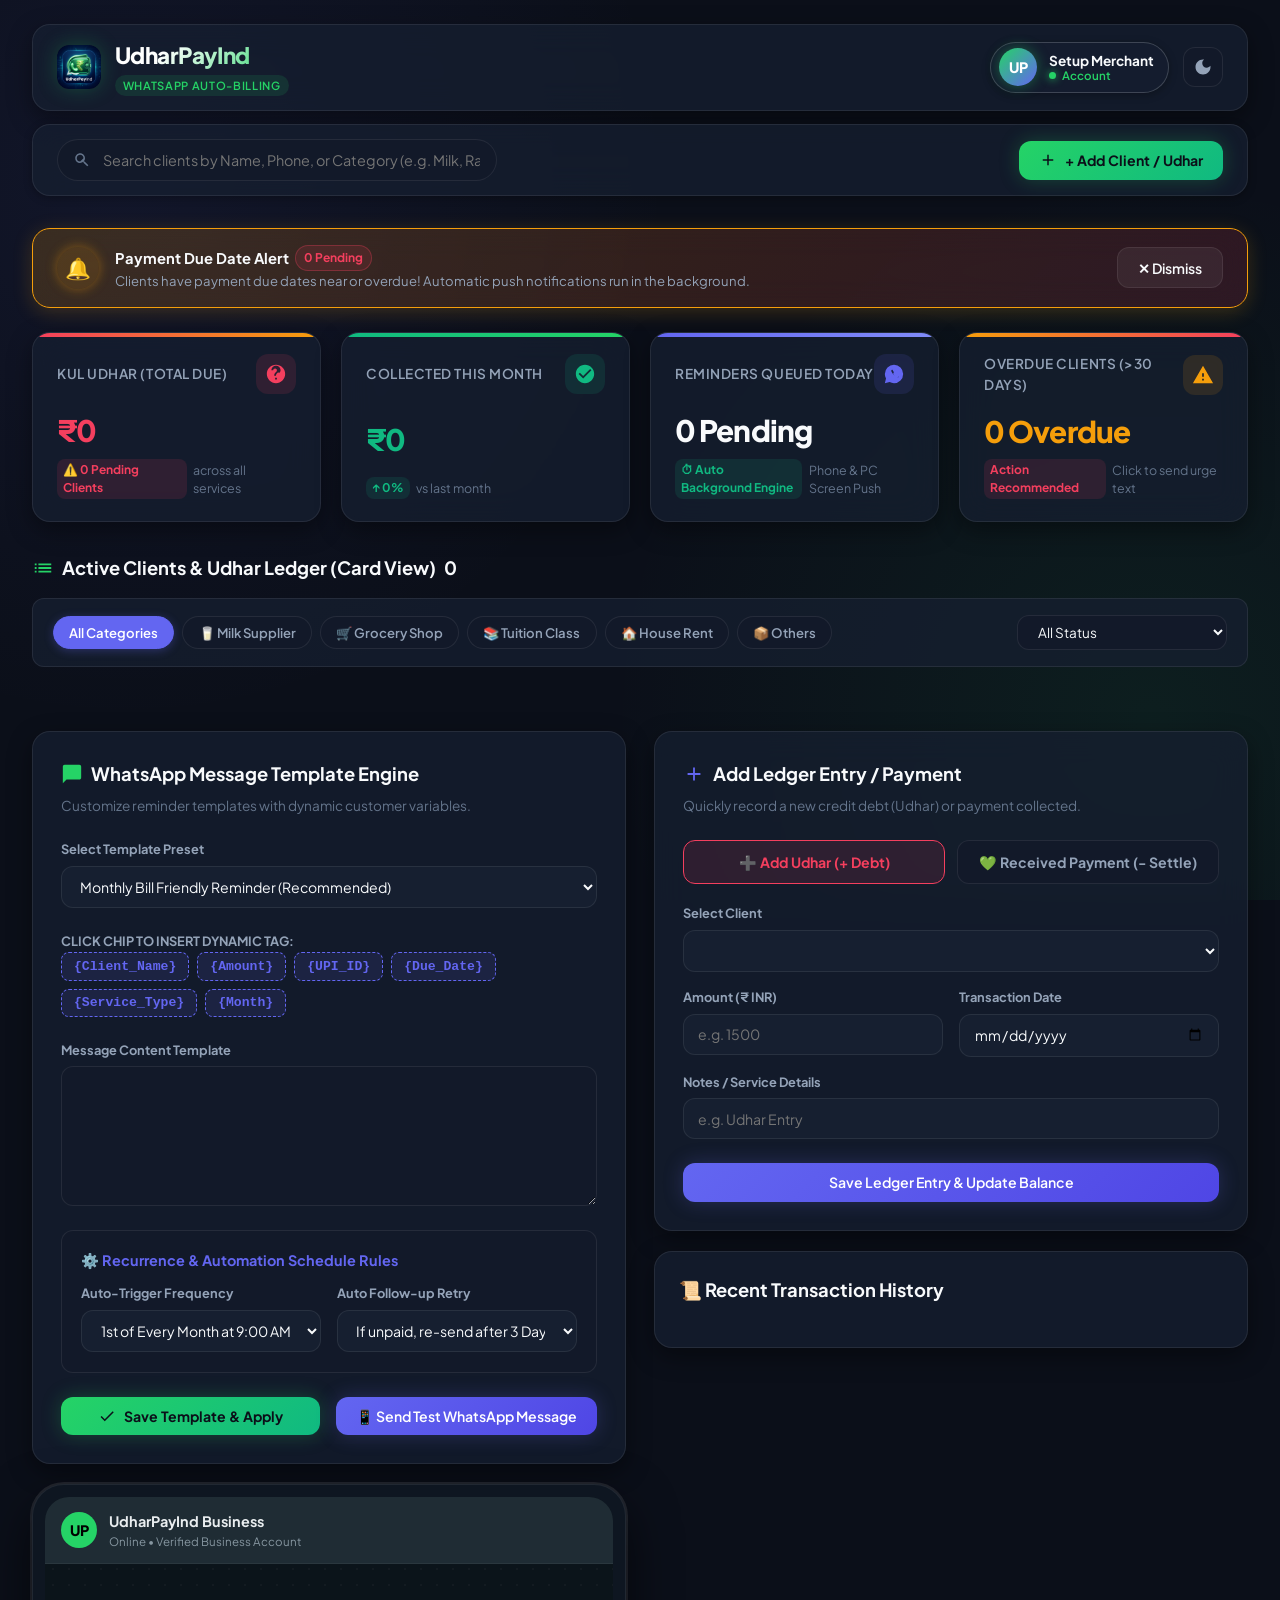
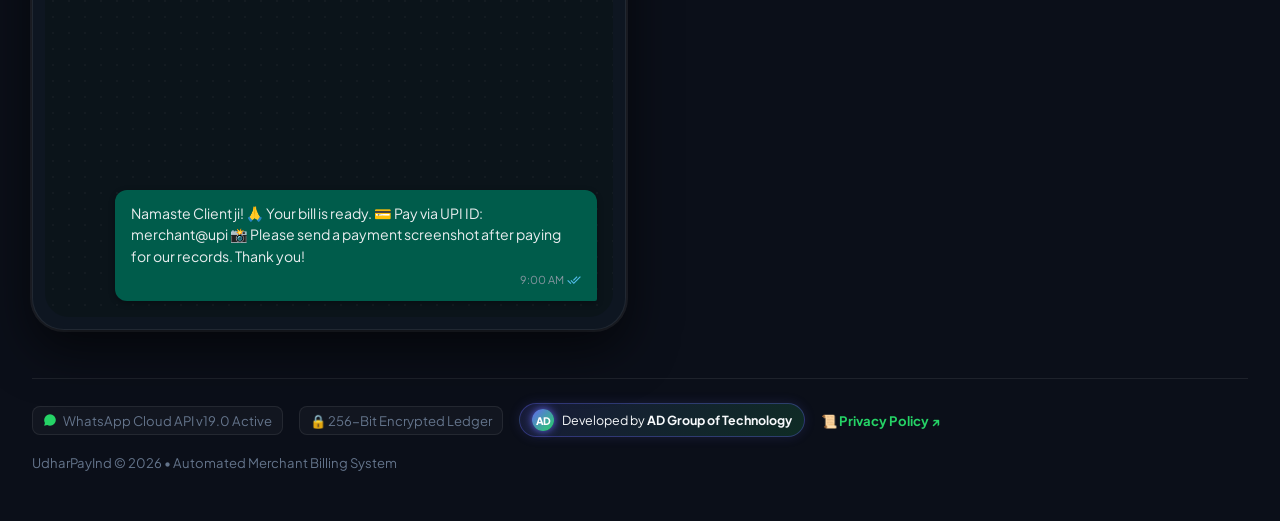
==== commit b5bb058c: "Add files via upload" ====
--- a/index.html
+++ b/index.html
@@ -207,6 +207,7 @@
             <button class="chip-btn" data-category="Grocery">🛒 Grocery Shop</button>
             <button class="chip-btn" data-category="Tuition">📚 Tuition Class</button>
             <button class="chip-btn" data-category="Rent">🏠 House Rent</button>
+            <button class="chip-btn" data-category="Others">📦 Others</button>
           </div>
 
           <div class="secondary-filters">
@@ -476,8 +477,12 @@
             <option value="Grocery">🛒 Grocery Shop</option>
             <option value="Tuition">📚 Tuition Class</option>
             <option value="Rent">🏠 House Rent</option>
-            <option value="General">📦 General Shopkeeper / Services</option>
+            <option value="Others">📦 Others</option>
+            <option value="custom">✍️ Custom Category...</option>
           </select>
+          <div id="onboard-custom-wrap" style="display: none; margin-top: 0.5rem;">
+            <input type="text" id="onboard-custom-category" class="form-input" placeholder="Type custom category (e.g. Laundry, Newspaper)" autocomplete="off">
+          </div>
         </div>
 
         <button type="submit" class="btn btn-primary" style="width: 100%; padding: 0.85rem; font-size: 1rem;">
@@ -513,7 +518,12 @@
               <option value="Grocery">🛒 Grocery Shop</option>
               <option value="Tuition">📚 Tuition Class</option>
               <option value="Rent">🏠 House Rent</option>
+              <option value="Others">📦 Others</option>
+              <option value="custom">✍️ Custom Category...</option>
             </select>
+            <div id="new-client-custom-wrap" style="display: none; margin-top: 0.5rem;">
+              <input type="text" id="new-client-custom-category" class="form-input" placeholder="Type custom category (e.g. Laundry, Cable TV)" autocomplete="off">
+            </div>
           </div>
         </div>
 
--- a/styles.css
+++ b/styles.css
@@ -1165,9 +1165,10 @@
   display: flex;
   align-items: center;
   justify-content: center;
-  z-index: 1000;
+  z-index: 2000;
   opacity: 0;
   visibility: hidden;
+  pointer-events: none; /* CRITICAL FOR MOBILE PHONES: Allows touch taps to pass through when closed */
   transition: var(--transition);
   padding: 1rem;
 }
@@ -1175,6 +1176,7 @@
 .modal-overlay.active {
   opacity: 1;
   visibility: visible;
+  pointer-events: auto; /* CRITICAL FOR MOBILE PHONES: Captures touches when modal is open */
 }
 
 .modal-card {
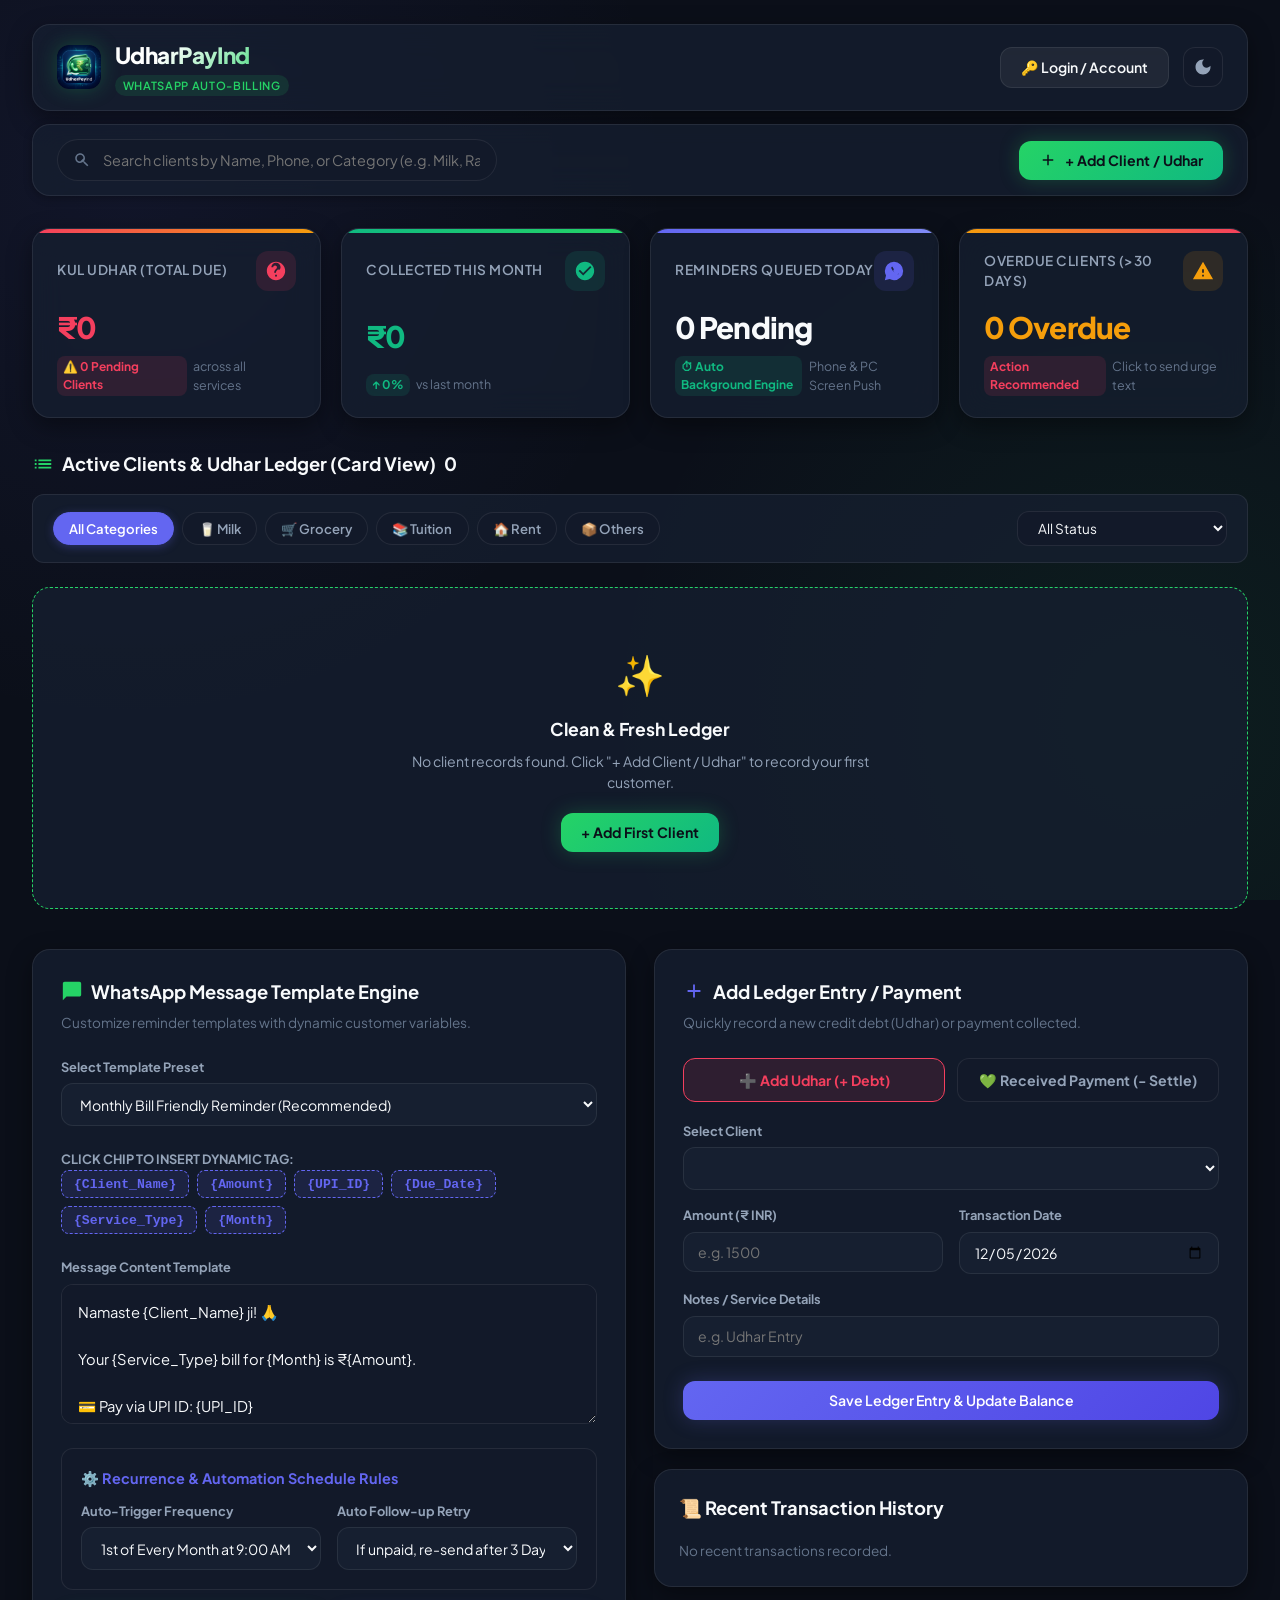
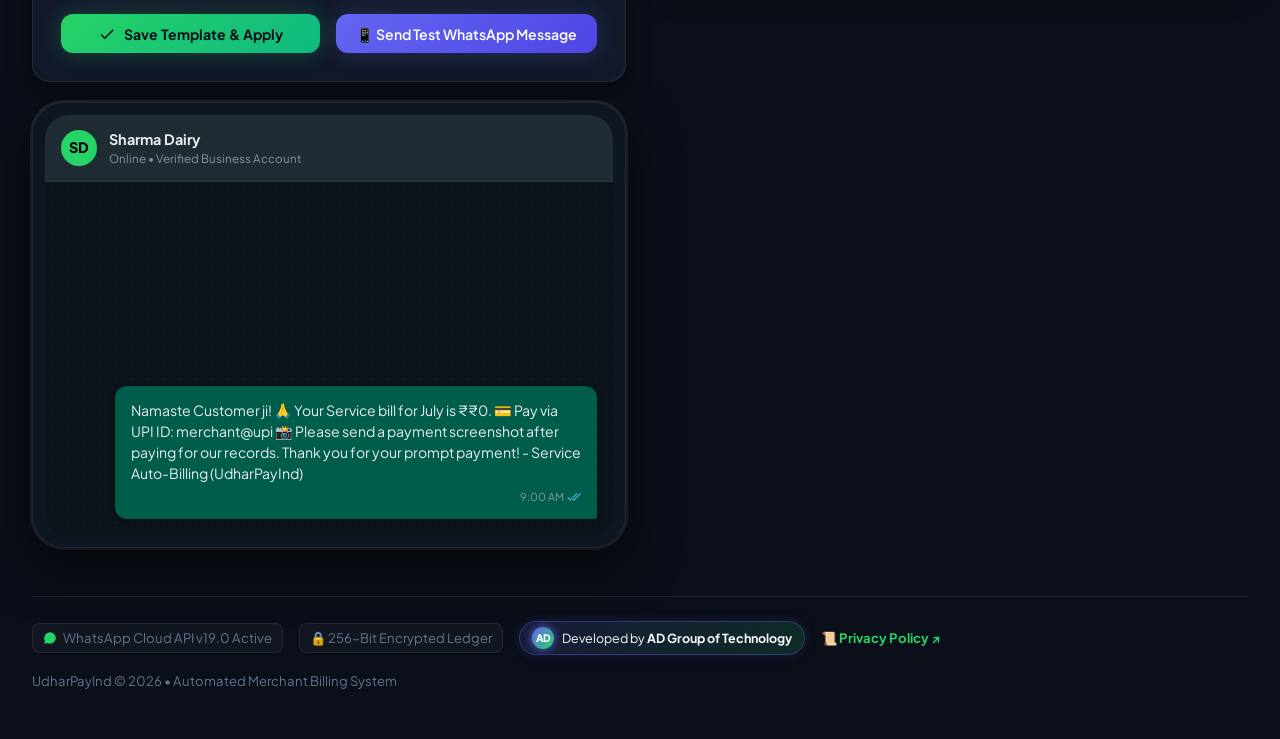
==== commit 032a55cf: "Add files via upload" ====
--- a/index.html
+++ b/index.html
@@ -443,6 +443,7 @@
         <h3 class="modal-title" style="display: flex; align-items: center; gap: 0.6rem; color: var(--whatsapp-green); font-size: 1.25rem;">
           👋 Welcome to UdharPayInd!
         </h3>
+        <button class="modal-close" id="close-onboarding-modal">&times;</button>
       </div>
       <p style="font-size: 0.88rem; color: var(--text-secondary); margin-top: 0.75rem; margin-bottom: 1.25rem; line-height: 1.5;">
         Please tell us about yourself and your business to set up your fresh, clean ledger dashboard.
@@ -707,6 +708,6 @@
   <!-- TOAST CONTAINER -->
   <div class="toast-container" id="toast-container"></div>
 
-  <script src="app.js"></script>
+  <script src="app.js?v=4.0"></script>
 </body>
 </html>
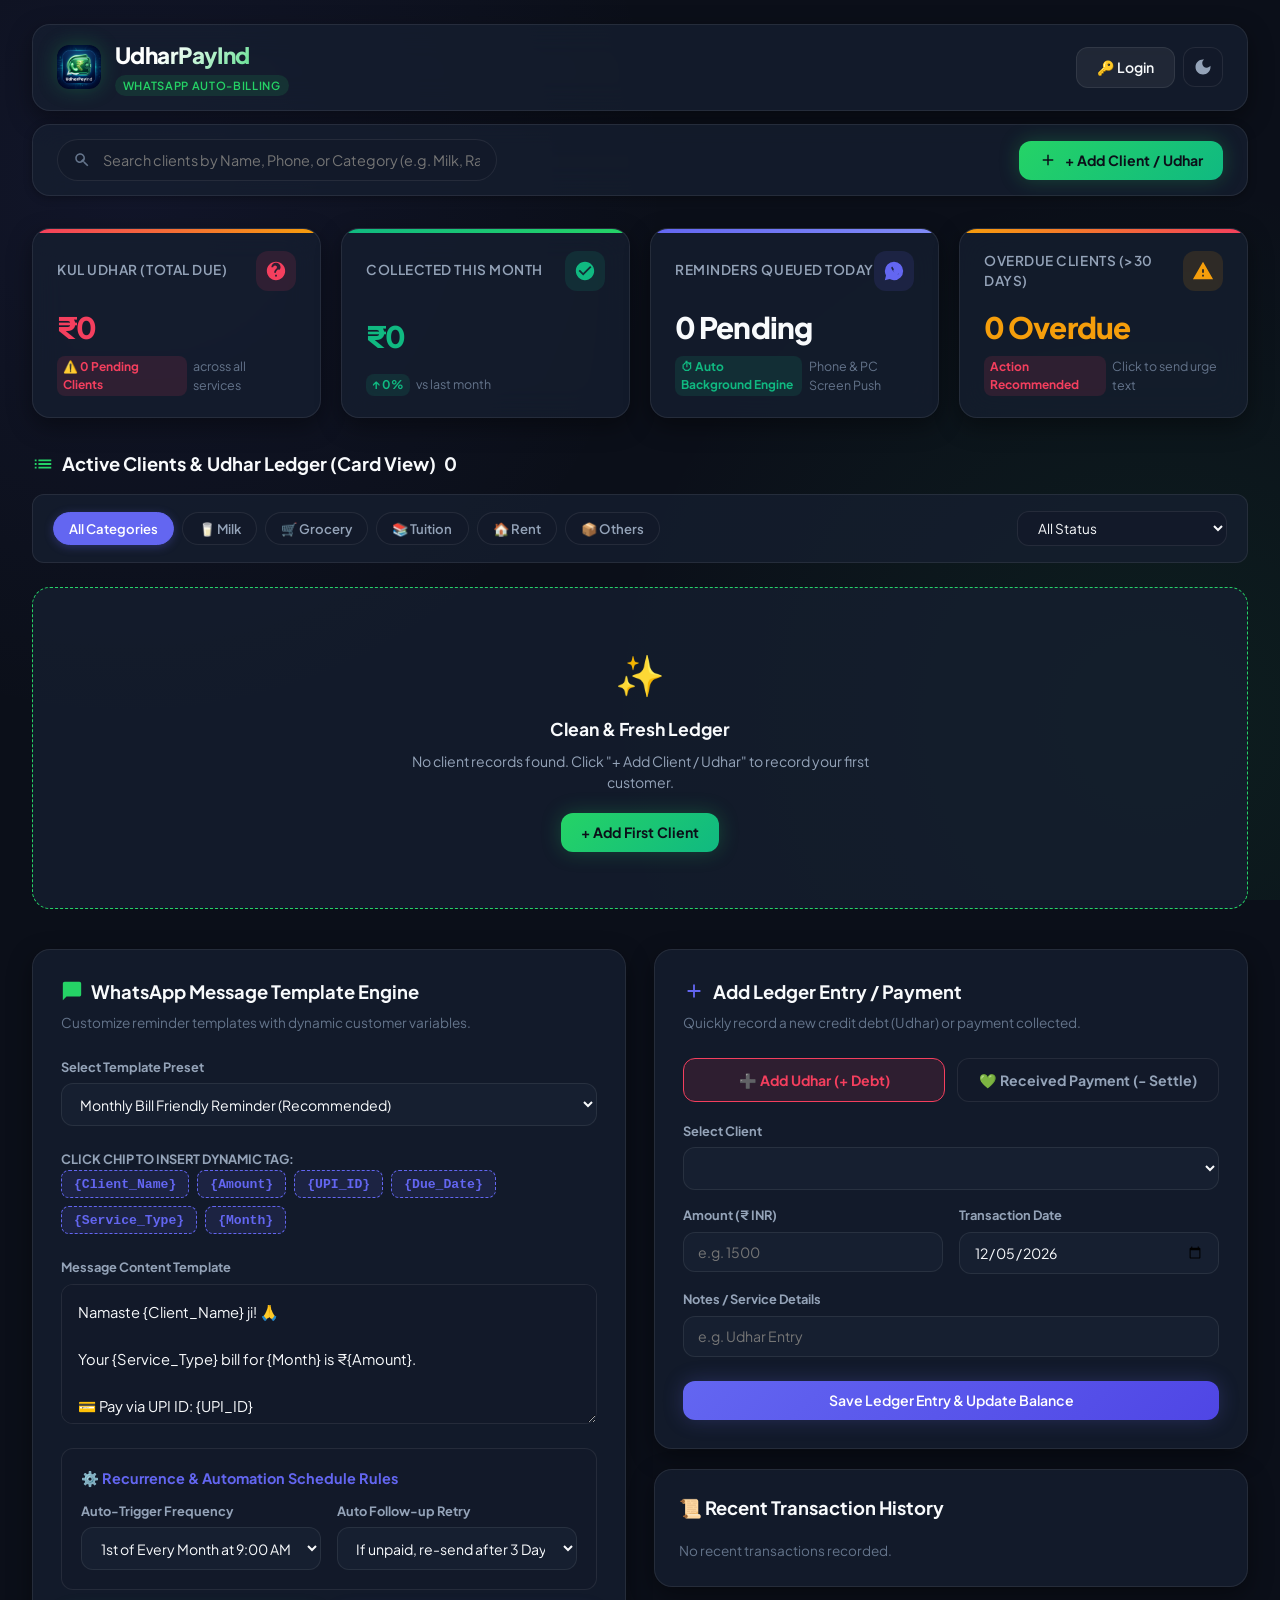
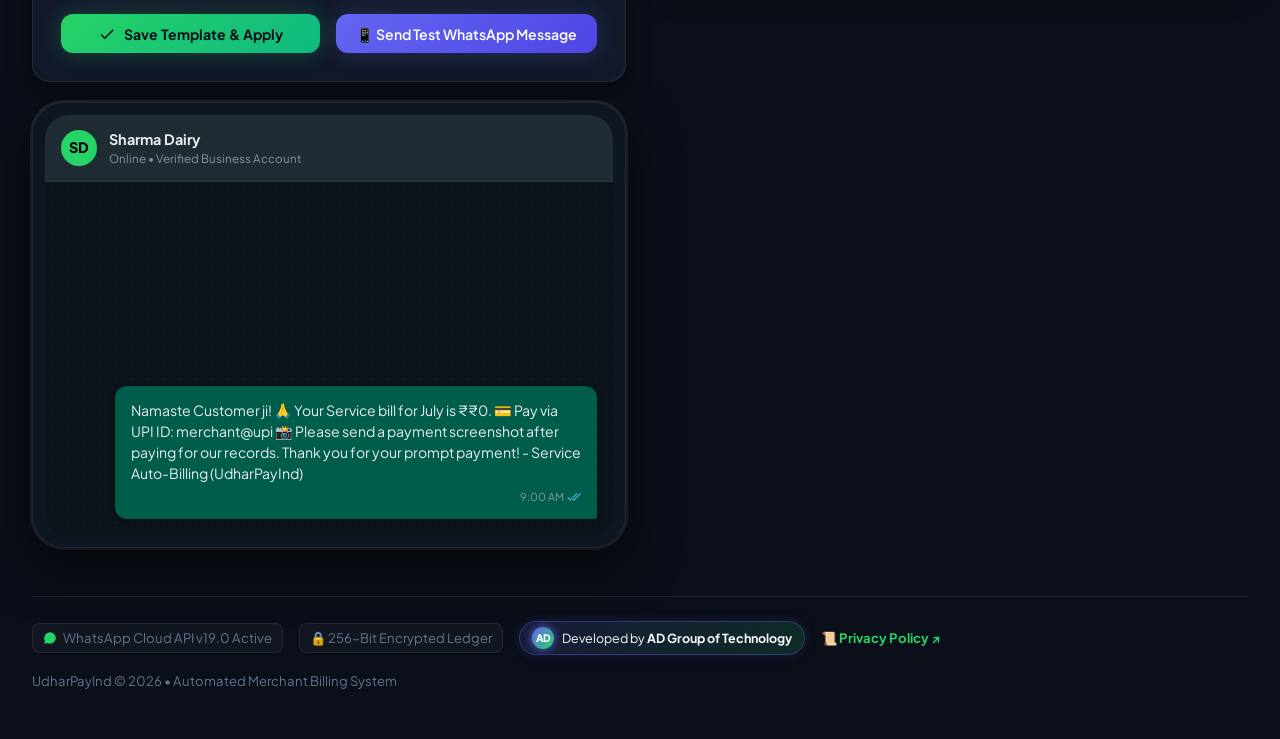
==== commit 8a178bed: "Add files via upload" ====
--- a/index.html
+++ b/index.html
@@ -11,7 +11,7 @@
   <meta name="description" content="Sleek, automated billing and WhatsApp reminder web dashboard for small merchants, milk suppliers, shopkeepers, tuition teachers, and landlords.">
   <link rel="icon" type="image/png" href="app_logo.png">
   <link rel="manifest" href="manifest.json">
-  <link rel="stylesheet" href="styles.css">
+  <link rel="stylesheet" href="styles.css?v=5.0">
 
   <!-- INLINE SERVICE WORKER REGISTRATION (PWABuilder Instant Detection) -->
   <script>
@@ -48,7 +48,7 @@
           </div>
         </a>
 
-        <div style="display: flex; align-items: center; gap: 0.85rem;">
+        <div style="display: flex; align-items: center; gap: 0.5rem; flex-shrink: 0;">
           <!-- ANIMATED LOGGED-IN MERCHANT BADGE / LOGO -->
           <div class="user-anime-badge" id="header-user-badge" title="Click to view profile or edit Merchant Name & PIN">
             <div class="anime-avatar-glow" id="header-user-avatar">UP</div>
@@ -63,7 +63,7 @@
 
           <!-- LOGIN BUTTON (Hidden when logged in) -->
           <button class="btn btn-secondary" id="open-login-modal-btn" style="display: none;" title="Login or Register with Phone Number & PIN">
-            🔑 Login / Account
+            🔑 Login
           </button>
 
           <button class="icon-btn" id="theme-toggle-btn" title="Toggle Light/Dark Theme">
@@ -708,6 +708,6 @@
   <!-- TOAST CONTAINER -->
   <div class="toast-container" id="toast-container"></div>
 
-  <script src="app.js?v=4.0"></script>
+  <script src="app.js?v=5.0"></script>
 </body>
 </html>
--- a/styles.css
+++ b/styles.css
@@ -1450,49 +1450,61 @@
     grid-template-columns: 1fr;
   }
 
-  .header {
-    border-radius: var(--radius-md);
-    margin-bottom: 1.25rem;
-    padding: 0.75rem;
+  .top-brand-bar {
+    padding: 0.65rem 0.85rem;
+    gap: 0.5rem;
+  }
+
+  .brand-wrapper {
+    gap: 0.5rem;
   }
 
   .brand-text h1 {
-    font-size: 1.2rem;
+    font-size: 1.1rem;
+  }
+
+  .brand-tag {
+    font-size: 0.62rem;
+    padding: 1px 6px;
   }
 
   .brand-icon {
-    width: 38px;
-    height: 38px;
-  }
-
-  .brand-icon svg {
-    width: 22px;
-    height: 22px;
-  }
-
-  .header-actions {
-    width: 100%;
-    justify-content: space-between;
-    flex-wrap: wrap;
-    gap: 0.5rem;
+    width: 36px;
+    height: 36px;
   }
 
   .user-anime-badge {
-    padding: 0.25rem 0.65rem 0.25rem 0.35rem;
+    padding: 0.25rem 0.5rem 0.25rem 0.35rem;
+    max-width: 145px;
   }
 
   .anime-avatar-glow {
-    width: 32px;
-    height: 32px;
+    width: 30px;
+    height: 30px;
+    font-size: 0.75rem;
+  }
+
+  .user-anime-name {
+    font-size: 0.75rem;
+    white-space: nowrap;
+    overflow: hidden;
+    text-overflow: ellipsis;
+    max-width: 85px;
+  }
+
+  .user-anime-status {
+    font-size: 0.65rem;
+  }
+
+  #open-login-modal-btn {
+    padding: 0.45rem 0.65rem;
     font-size: 0.78rem;
   }
 
-  .user-anime-name {
-    font-size: 0.78rem;
-  }
-
-  .user-anime-status {
-    font-size: 0.68rem;
+  .icon-btn {
+    width: 36px;
+    height: 36px;
+    flex-shrink: 0;
   }
 
   .btn {
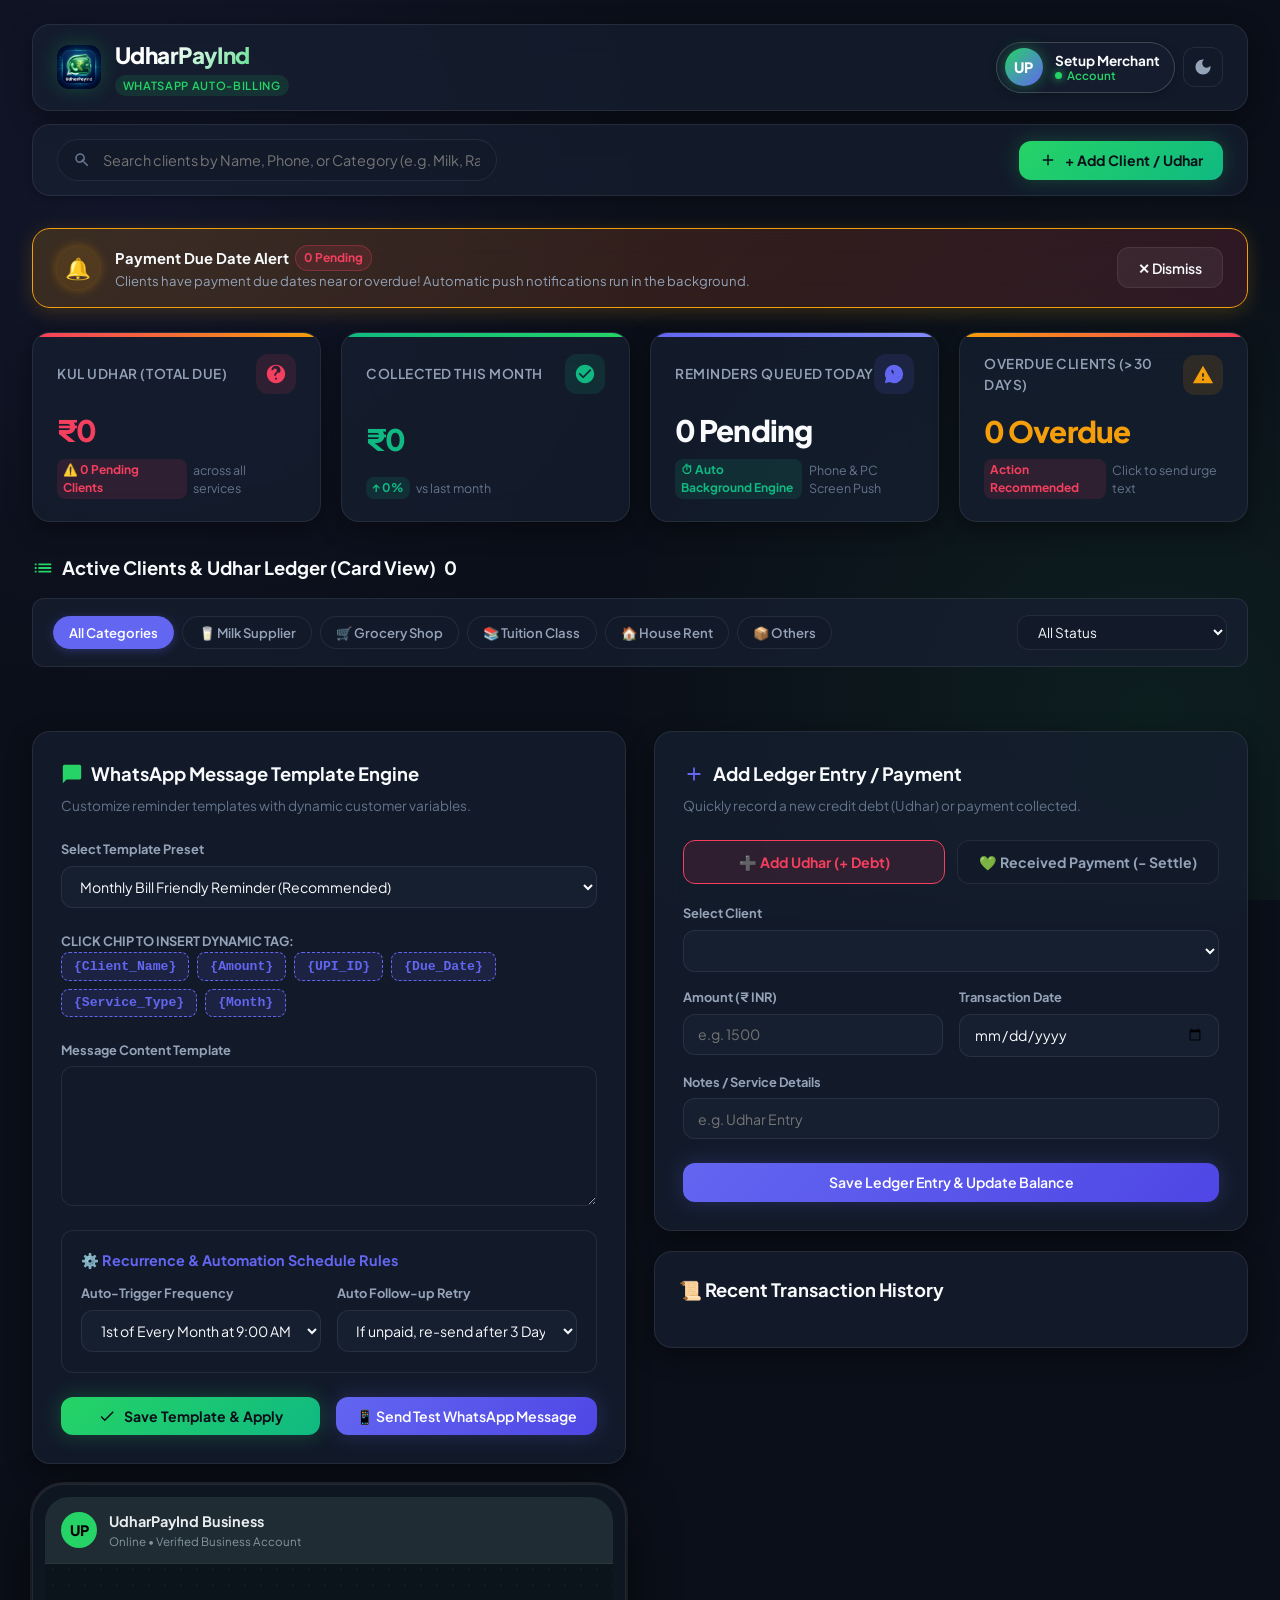
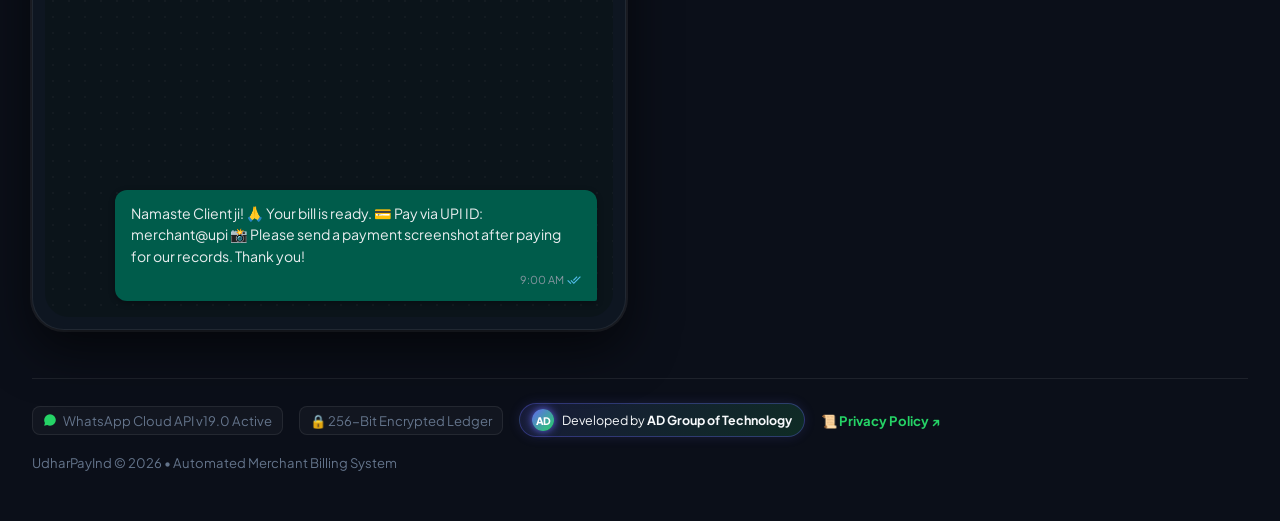
==== commit dc2dc6d1: "Add files via upload" ====
--- a/index.html
+++ b/index.html
@@ -708,6 +708,6 @@
   <!-- TOAST CONTAINER -->
   <div class="toast-container" id="toast-container"></div>
 
-  <script src="app.js?v=5.0"></script>
+  <script src="app.js?v=6.0"></script>
 </body>
 </html>
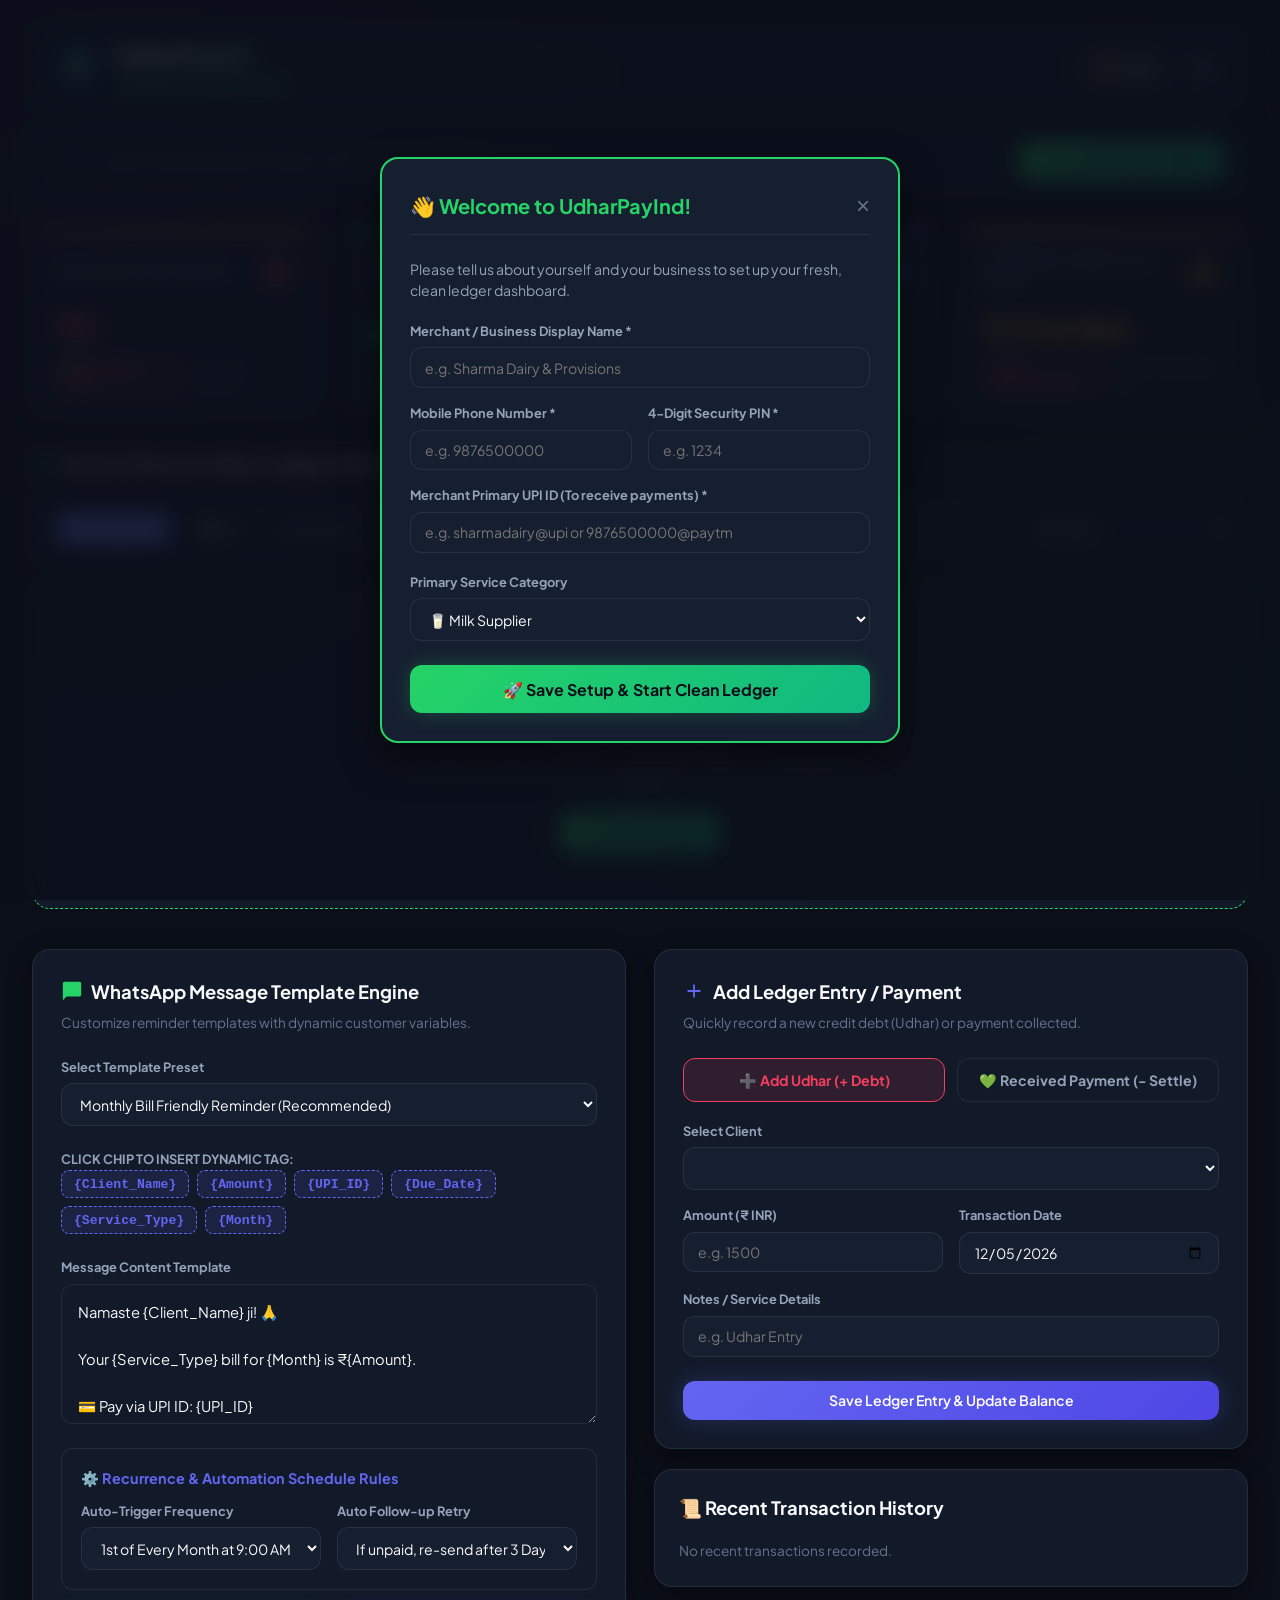
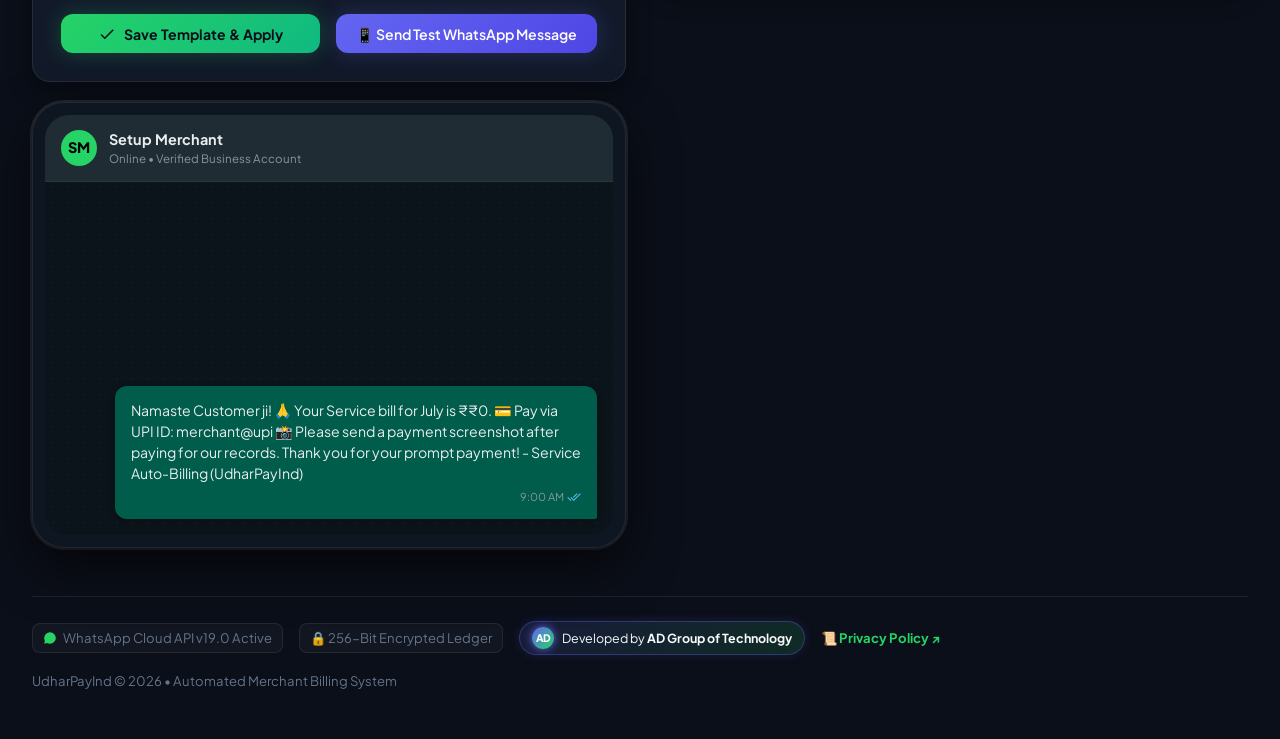
==== commit 4066053e: "Add files via upload" ====
--- a/index.html
+++ b/index.html
@@ -11,18 +11,18 @@
   <meta name="description" content="Sleek, automated billing and WhatsApp reminder web dashboard for small merchants, milk suppliers, shopkeepers, tuition teachers, and landlords.">
   <link rel="icon" type="image/png" href="app_logo.png">
   <link rel="manifest" href="manifest.json">
-  <link rel="stylesheet" href="styles.css?v=5.0">
-
-  <!-- INLINE SERVICE WORKER REGISTRATION (PWABuilder Instant Detection) -->
+  <link rel="stylesheet" href="styles.css">
+
+  <!-- INLINE SERVICE WORKER REGISTRATION -->
   <script>
     if ('serviceWorker' in navigator) {
       window.addEventListener('load', function() {
-        navigator.serviceWorker.register('/sw.js', { scope: '/' })
+        navigator.serviceWorker.register('./sw.js')
           .then(function(registration) {
-            console.log('✅ PWA Service Worker Registered (Scope: ' + registration.scope + ')');
+            console.log('✅ PWA Service Worker Registered');
           })
           .catch(function(error) {
-            console.error('⚠️ PWA Service Worker Registration Failed:', error);
+            console.log('SW Note:', error);
           });
       });
     }
@@ -50,7 +50,7 @@
 
         <div style="display: flex; align-items: center; gap: 0.5rem; flex-shrink: 0;">
           <!-- ANIMATED LOGGED-IN MERCHANT BADGE / LOGO -->
-          <div class="user-anime-badge" id="header-user-badge" title="Click to view profile or edit Merchant Name & PIN">
+          <div class="user-anime-badge" id="header-user-badge" onclick="document.getElementById('login-account-modal').classList.add('active')" title="Click to view profile or edit Merchant Name & PIN">
             <div class="anime-avatar-glow" id="header-user-avatar">UP</div>
             <div class="user-anime-info">
               <div class="user-anime-name" id="header-user-name">Setup Merchant</div>
@@ -62,7 +62,7 @@
           </div>
 
           <!-- LOGIN BUTTON (Hidden when logged in) -->
-          <button class="btn btn-secondary" id="open-login-modal-btn" style="display: none;" title="Login or Register with Phone Number & PIN">
+          <button class="btn btn-secondary" id="open-login-modal-btn" onclick="document.getElementById('login-account-modal').classList.add('active')" style="display: none;" title="Login or Register with Phone Number & PIN">
             🔑 Login
           </button>
 
@@ -85,7 +85,7 @@
         </div>
 
         <div class="action-buttons-group">
-          <button class="btn btn-primary" id="open-add-client-modal">
+          <button class="btn btn-primary" id="open-add-client-modal" onclick="document.getElementById('add-client-modal').classList.add('active')">
             <svg width="18" height="18" viewBox="0 0 24 24" fill="currentColor">
               <path d="M19 13h-6v6h-2v-6H5v-2h6V5h2v6h6v2z"/>
             </svg>
@@ -500,7 +500,7 @@
         <h3 class="modal-title">➕ Add New Client & Udhar Record</h3>
         <button class="modal-close" id="close-add-modal">&times;</button>
       </div>
-      <form id="add-client-form" autocomplete="off">
+      <form id="add-client-form" onsubmit="return addNewClientRecord(event)" autocomplete="off">
         <div class="form-group" style="margin-bottom: 1rem;">
           <label class="form-label">Client Full Name *</label>
           <input type="text" id="new-client-name" class="form-input" placeholder="e.g. Ramesh Kumar" required autocomplete="off">
@@ -508,8 +508,8 @@
 
         <div class="form-grid" style="margin-bottom: 1rem;">
           <div class="form-group">
-            <label class="form-label">WhatsApp Phone Number *</label>
-            <input type="tel" id="new-client-phone" class="form-input" placeholder="+91 98765 43210" required autocomplete="off">
+            <label class="form-label">WhatsApp Phone Number</label>
+            <input type="tel" id="new-client-phone" class="form-input" placeholder="e.g. 9876543210" autocomplete="off">
           </div>
 
           <div class="form-group">
@@ -531,7 +531,7 @@
         <div class="form-grid" style="margin-bottom: 1.25rem;">
           <div class="form-group">
             <label class="form-label">Initial Udhar Due Amount (₹)</label>
-            <input type="number" id="new-client-amount" class="form-input" placeholder="0" min="0" required autocomplete="off">
+            <input type="number" id="new-client-amount" class="form-input" placeholder="0" min="0" value="0" autocomplete="off">
           </div>
 
           <div class="form-group">
@@ -547,7 +547,7 @@
 
         <div style="display: flex; gap: 0.75rem; justify-content: flex-end;">
           <button type="button" class="btn btn-secondary" id="cancel-add-modal">Cancel</button>
-          <button type="submit" class="btn btn-primary">+ Save Client Record</button>
+          <button type="button" class="btn btn-primary" onclick="addNewClientRecord(event)">+ Save Client Record</button>
         </div>
       </form>
     </div>
@@ -672,7 +672,7 @@
         </span>
       </div>
 
-      <form id="login-account-form" autocomplete="off">
+      <form id="login-account-form" onsubmit="return saveMerchantProfile(event)" autocomplete="off">
         <!-- EDITABLE MERCHANT USER NAME FIELD -->
         <div class="form-group" style="margin-bottom: 1rem;">
           <label class="form-label">Merchant / Business Display Name *</label>
@@ -699,7 +699,7 @@
 
         <div style="display: flex; gap: 0.75rem; justify-content: flex-end;">
           <button type="button" class="btn btn-secondary" id="cancel-login-modal">Cancel</button>
-          <button type="submit" class="btn btn-primary">🔓 Save Profile & Login</button>
+          <button type="button" class="btn btn-primary" onclick="saveMerchantProfile(event)">🔓 Save Profile & Login</button>
         </div>
       </form>
     </div>
@@ -708,6 +708,6 @@
   <!-- TOAST CONTAINER -->
   <div class="toast-container" id="toast-container"></div>
 
-  <script src="app.js?v=6.0"></script>
+  <script src="app.js"></script>
 </body>
 </html>
--- a/styles.css
+++ b/styles.css
@@ -1162,21 +1162,22 @@
   top: 0; left: 0; right: 0; bottom: 0;
   background: rgba(11, 15, 25, 0.85);
   backdrop-filter: blur(10px);
-  display: flex;
+  display: none; /* Reliable across all browsers & mobile devices */
   align-items: center;
   justify-content: center;
   z-index: 2000;
   opacity: 0;
   visibility: hidden;
-  pointer-events: none; /* CRITICAL FOR MOBILE PHONES: Allows touch taps to pass through when closed */
+  pointer-events: none;
   transition: var(--transition);
   padding: 1rem;
 }
 
 .modal-overlay.active {
+  display: flex !important;
   opacity: 1;
   visibility: visible;
-  pointer-events: auto; /* CRITICAL FOR MOBILE PHONES: Captures touches when modal is open */
+  pointer-events: auto;
 }
 
 .modal-card {
